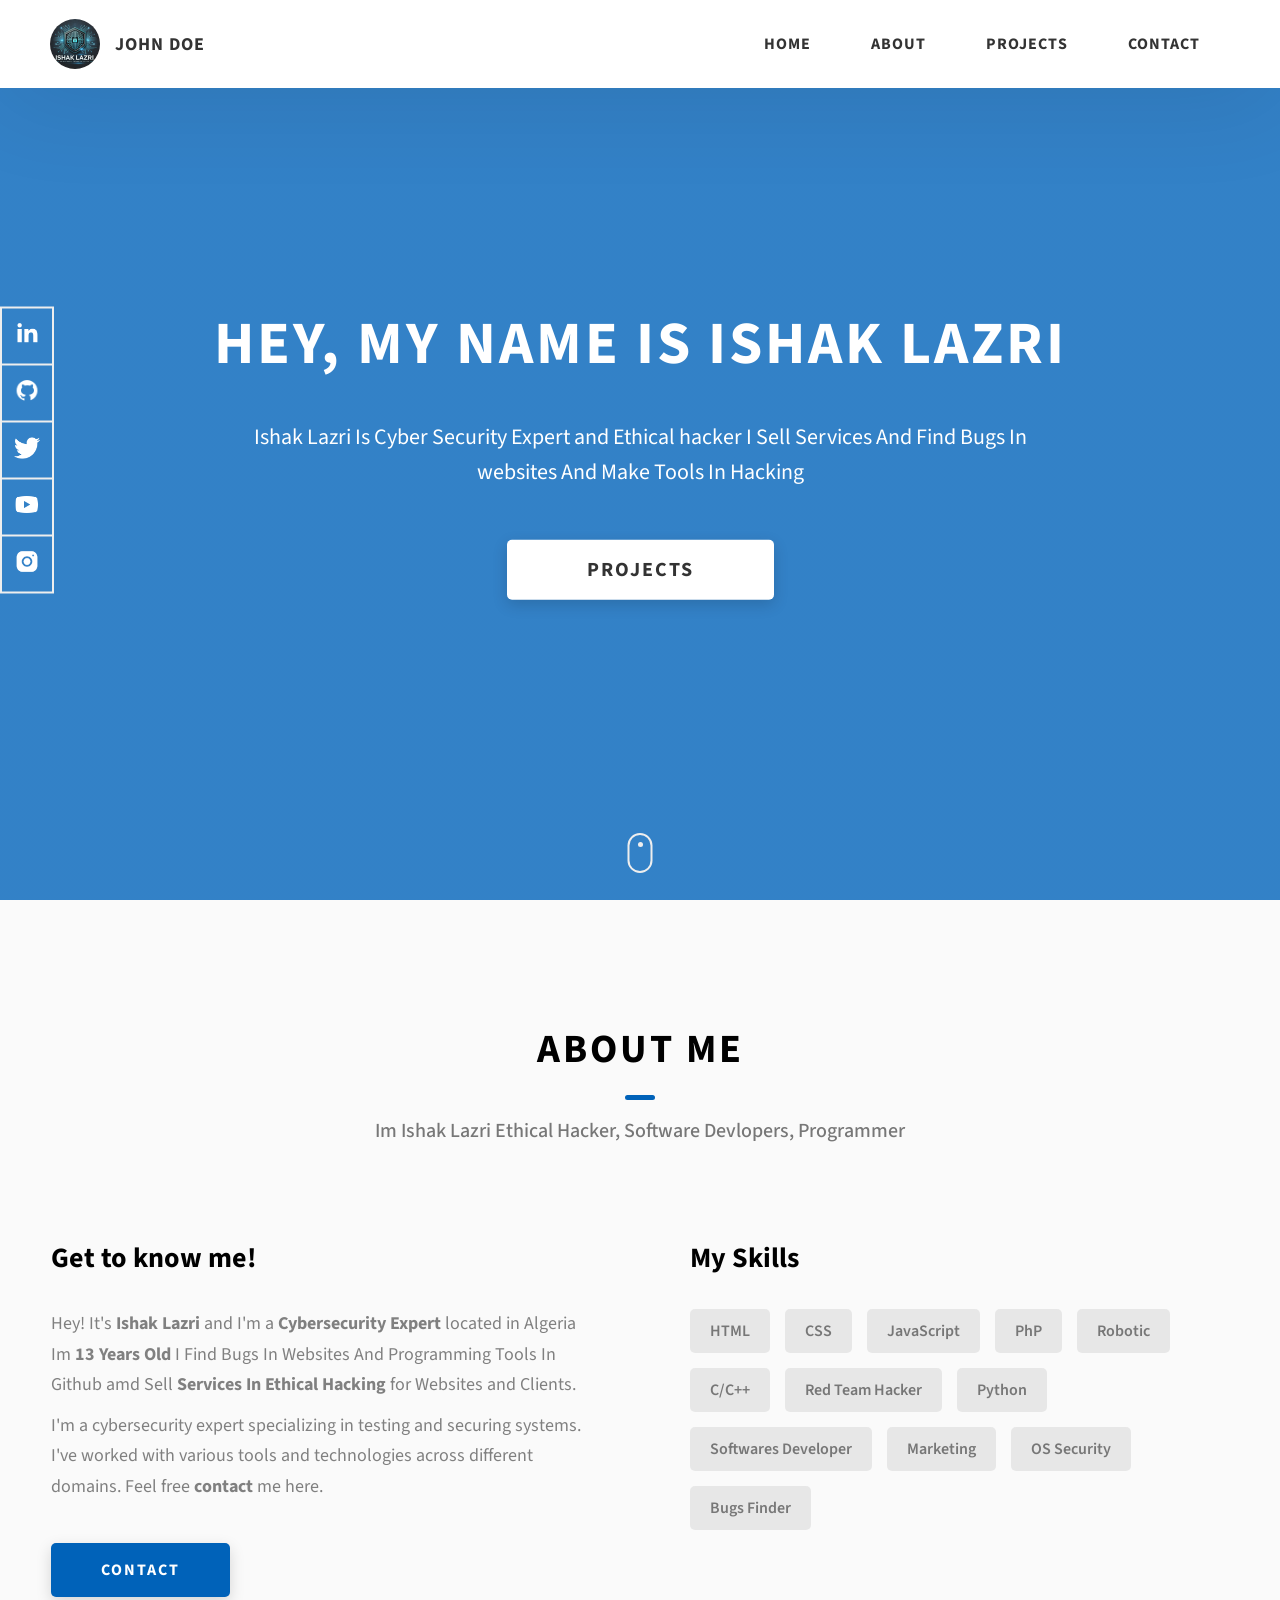
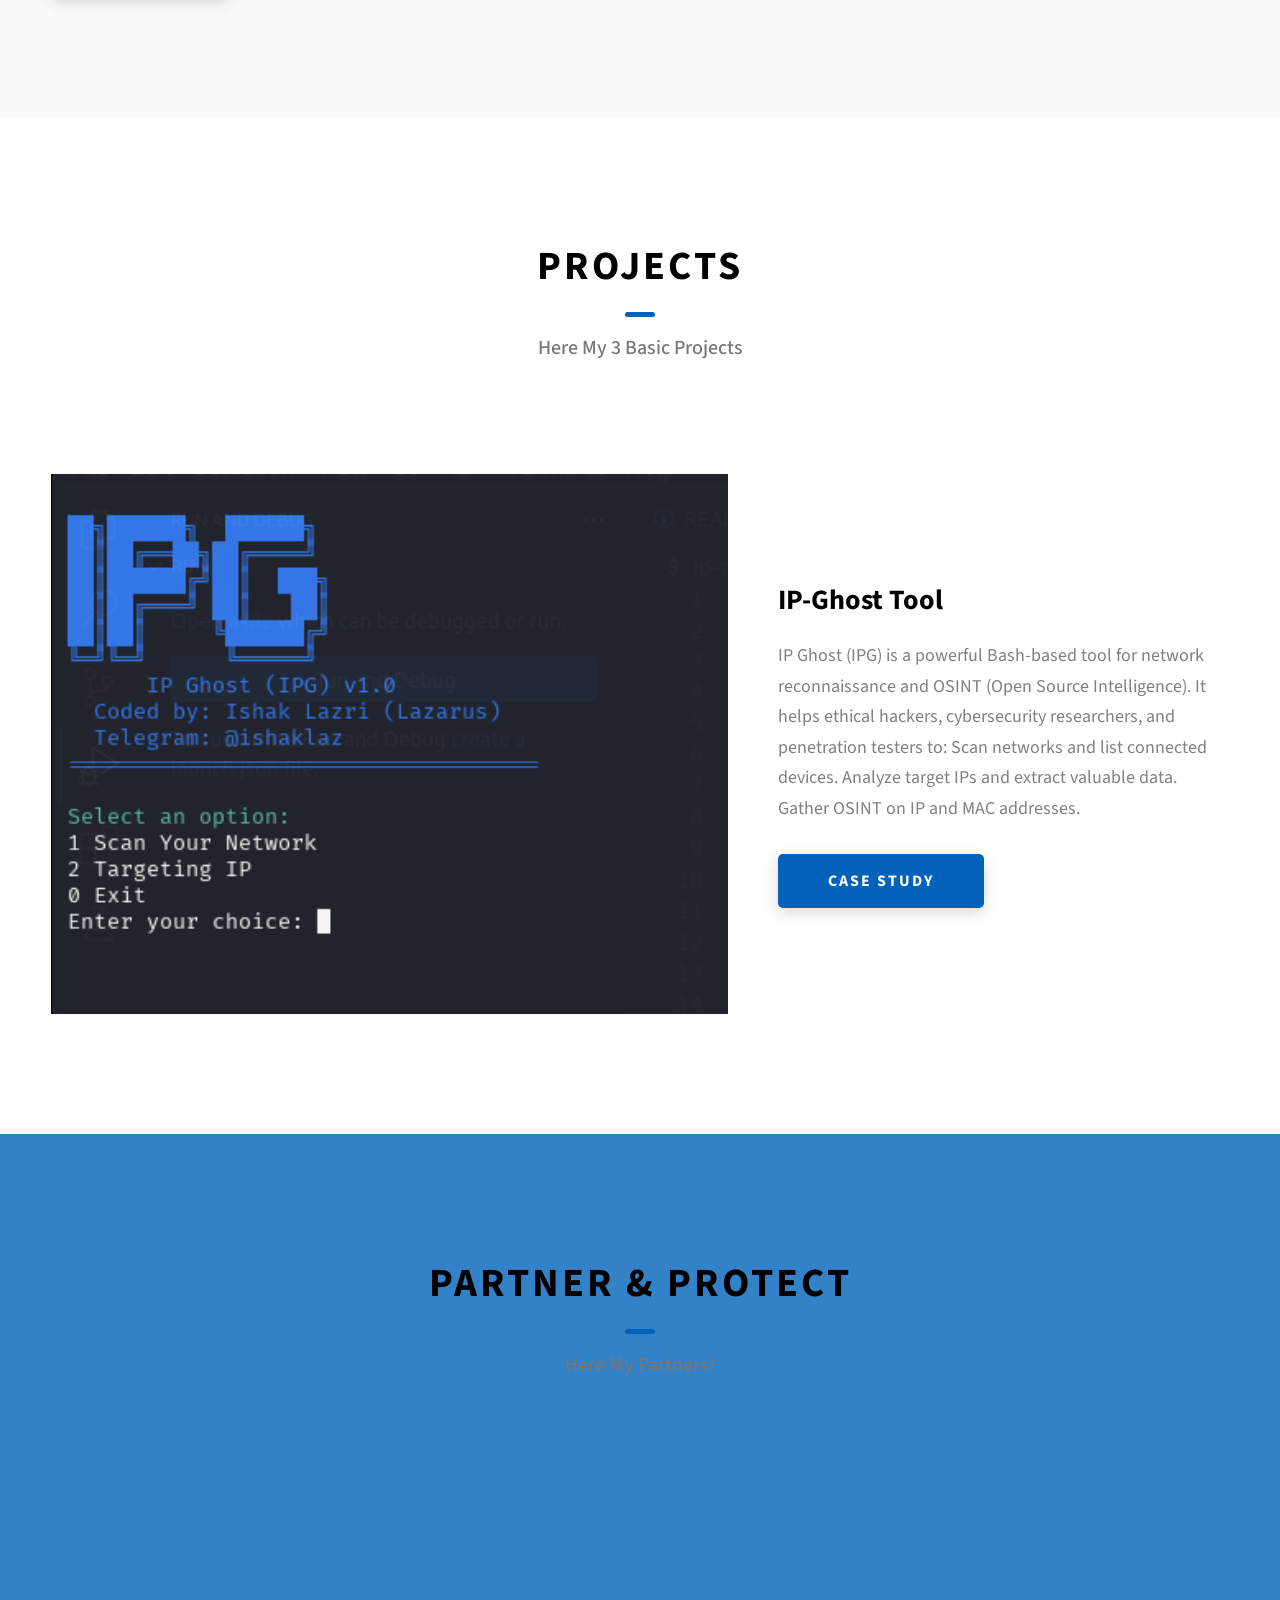
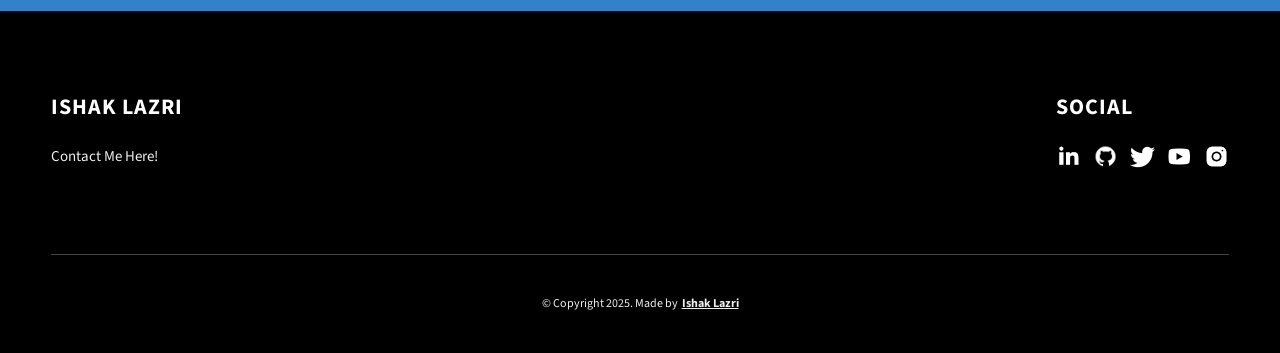
==== index.html @ a2c1c87a "Add files via upload" ====
<!DOCTYPE html>
<html lang="en">
  <head>
    <meta charset="UTF-8" />
    <meta name="viewport" content="width=device-width, initial-scale=1.0" />
    <meta http-equiv="X-UA-Compatible" content="ie=edge" />
    <title>Dopefolio</title>
    <meta name="description" content="Portfolio Template for Developer" />

    <link rel="stylesheet" href="style.css" />

    <link rel="preconnect" href="https://fonts.googleapis.com" />
    <link rel="preconnect" href="https://fonts.gstatic.com" crossorigin />
    <link
      href="https://fonts.googleapis.com/css2?family=Source+Sans+Pro:wght@400;600;700;900&display=swap"
      rel="stylesheet"
    />
  </head>
  <body>
    <header class="header">
      <div class="header__content">
        <div class="header__logo-container">
          <div class="header__logo-img-cont">
            <img
              src="ishaklazri.jpg"
              alt="logo"
              class="header__logo-img"
            />
          </div>
          <span class="header__logo-sub">John Doe</span>
        </div>
        <div class="header__main">
          <ul class="header__links">
            <li class="header__link-wrapper">
              <a href="./index.html" class="header__link"> Home </a>
            </li>
            <li class="header__link-wrapper">
              <a href="./index.html#about" class="header__link">About </a>
            </li>
            <li class="header__link-wrapper">
              <a href="./index.html#projects" class="header__link">
                Projects
              </a>
            </li>
            <li class="header__link-wrapper">
              <a href="./index.html#contact" class="header__link"> Contact </a>
            </li>
          </ul>
          <div class="header__main-ham-menu-cont">
            <img
              src="ham-menu.svg"
              alt="hamburger menu"
              class="header__main-ham-menu"
            />
            <img
              src="ham-menu-close.svg"
              alt="hamburger menu close"
              class="header__main-ham-menu-close d-none"
            />
          </div>
        </div>
      </div>
      <div class="header__sm-menu">
        <div class="header__sm-menu-content">
          <ul class="header__sm-menu-links">
            <li class="header__sm-menu-link">
              <a href="./index.html"> Home </a>
            </li>

            <li class="header__sm-menu-link">
              <a href="./index.html#about"> About </a>
            </li>

            <li class="header__sm-menu-link">
              <a href="./index.html#projects"> Projects </a>
            </li>

            <li class="header__sm-menu-link">
              <a href="./index.html#contact"> Contact </a>
            </li>
          </ul>
        </div>
      </div>
    </header>
    <section class="home-hero">
      <div class="home-hero__content">
        <h1 class="heading-primary">Hey, My name is Ishak Lazri</h1>
        <div class="home-hero__info">
          <p class="text-primary">
        Ishak Lazri Is Cyber Security Expert and Ethical hacker I Sell Services And Find Bugs In websites And Make Tools In Hacking
          </p>
        </div>
        <div class="home-hero__cta">
          <a href="#projects" class="btn btn--bg">Projects</a>
        </div>
      </div>
      <div class="home-hero__socials">
        <div class="home-hero__social">
          <a href="#" class="home-hero__social-icon-link">
            <img
              src="linkedin-ico.png"
              alt="icon"
              class="home-hero__social-icon"
            />
          </a>
        </div>
        <div class="home-hero__social">
          <a href="#" class="home-hero__social-icon-link">
            <img
              src="github-ico.png"
              alt="icon"
              class="home-hero__social-icon"
            />
          </a>
        </div>
        <div class="home-hero__social">
          <a href="#" class="home-hero__social-icon-link">
            <img
              src="twitter-ico.png"
              alt="icon"
              class="home-hero__social-icon"
            />
          </a>
        </div>
        <div class="home-hero__social">
          <a href="#" class="home-hero__social-icon-link">
            <img
              src="yt-ico.png"
              alt="icon"
              class="home-hero__social-icon"
            />
          </a>
        </div>
        <div class="home-hero__social">
          <a
            href="#"
            class="home-hero__social-icon-link home-hero__social-icon-link--bd-none"
          >
            <img
              src="insta-ico.png"
              alt="icon"
              class="home-hero__social-icon"
            />
          </a>
        </div>
      </div>
      <div class="home-hero__mouse-scroll-cont">
        <div class="mouse"></div>
      </div>
    </section>
    <section id="about" class="about sec-pad">
      <div class="main-container">
        <h2 class="heading heading-sec heading-sec__mb-med">
          <span class="heading-sec__main">About Me</span>
          <span class="heading-sec__sub">
            Im Ishak Lazri Ethical Hacker, Software Devlopers, Programmer
          </span>
        </h2>
        <div class="about__content">
          <div class="about__content-main">
            <h3 class="about__content-title">Get to know me!</h3>
            <div class="about__content-details">
              <p class="about__content-details-para">
                Hey! It's
                <strong>Ishak Lazri</strong>
                and I'm a <strong>  Cybersecurity Expert </strong> located in
                Algeria Im <strong>13 Years Old</strong>
                I Find Bugs In Websites And Programming Tools In Github amd Sell 
                <strong>Services In Ethical Hacking</strong>
                for Websites and Clients.
              </p>
              <p class="about__content-details-para">
                I'm a cybersecurity expert specializing in testing and securing systems. 
                I've worked with various tools and technologies across different domains.
                 Feel free
                <strong>contact</strong> me here.
              </p>
            </div>
            <a href="#contact" class="btn btn--med btn--theme dynamicBgClr"
              >Contact</a
            >
          </div>
          <div class="about__content-skills">
            <h3 class="about__content-title">My Skills</h3>
            <div class="skills">
              <div class="skills__skill">HTML</div>
              <div class="skills__skill">CSS</div>
              <div class="skills__skill">JavaScript</div>
              <div class="skills__skill">PhP</div>
              <div class="skills__skill">Robotic</div>
              <div class="skills__skill">C/C++</div>
              <div class="skills__skill">Red Team Hacker</div>
              <div class="skills__skill">Python</div>
              <div class="skills__skill">Softwares Developer</div>
              <div class="skills__skill">Marketing</div>
              <div class="skills__skill">OS Security</div>
              <div class="skills__skill">Bugs Finder</div>
            </div>
          </div>
        </div>
      </div>
    </section>
    <section id="projects" class="projects sec-pad">
      <div class="main-container">
        <h2 class="heading heading-sec heading-sec__mb-bg">
          <span class="heading-sec__main">Projects</span>
          <span class="heading-sec__sub">
           Here My 3 Basic Projects
          </span>
        </h2>

        <div class="projects__content">
          <div class="projects__row">
            <div class="projects__row-img-cont">
              <img
                src="ipgproject.png"
                alt="Software Screenshot"
                class="projects__row-img"
                loading="lazy"
              />
            </div>
            <div class="projects__row-content">
              <h3 class="projects__row-content-title">IP-Ghost Tool</h3>
              <p class="projects__row-content-desc">
                IP Ghost (IPG) is a powerful Bash-based tool for network reconnaissance and OSINT (Open Source Intelligence). It helps ethical hackers, cybersecurity researchers, and penetration testers to:
                Scan networks and list connected devices.
                Analyze target IPs and extract valuable data.           
                Gather OSINT on IP and MAC addresses.
              </p>
              <a
                href="./project-1.html"
                class="btn btn--med btn--theme dynamicBgClr"
                target="_blank"
                >Case Study</a>
            </div>
          </div>
        </div>
      </div>
    </section>
    <section id="contact" class="contact sec-pad dynamicBg">
      <div class="main-container">
        <h2 class="heading heading-sec heading-sec__mb-bg">
          <span class="heading-sec__main">Partner & Protect</span>
          <span class="heading-sec__sub">
           Here My Partners! 
          </span>
        </h2>
    </section>
    <footer class="main-footer">
      <div class="main-container">
        <div class="main-footer__upper">
          <div class="main-footer__row main-footer__row-1">
            <h2 class="heading heading-sm main-footer__heading-sm">
              <span>Social</span>
            </h2>
            <div class="main-footer__social-cont">
              <a target="_blank" rel="noreferrer" href="#">
                <img
                  class="main-footer__icon"
                  src="linkedin-ico.png"
                  alt="icon"
                />
              </a>
              <a target="_blank" rel="noreferrer" href="https://github.com/ishaklaz">
                <img
                  class="main-footer__icon"
                  src="github-ico.png"
                  alt="icon"
                />
              </a>
              <a target="_blank" rel="noreferrer" href="#">
                <img
                  class="main-footer__icon"
                  src="twitter-ico.png"
                  alt="icon"
                />
              </a>
              <a target="_blank" rel="noreferrer" href="#">
                <img
                  class="main-footer__icon"
                  src="yt-ico.png"
                  alt="icon"
                />
              </a>
              <a target="_blank" rel="noreferrer" href="#">
                <img
                  class="main-footer__icon main-footer__icon--mr-none"
                  src="insta-ico.png"
                  alt="icon"/>
              </a>
            </div>
          </div>
          <div class="main-footer__row main-footer__row-2">
            <h4 class="heading heading-sm text-lt">Ishak Lazri</h4>
            <p class="main-footer__short-desc">
              Contact Me Here!
            </p>
          </div>
        </div>

        <!-- If you give me some credit or shoutout here by linking to my website, then it will be a big thing for me and will help me a lot :) -->
        <div class="main-footer__lower">
          &copy; Copyright 2025. Made by
          <a rel="noreferrer" target="_blank" href="@ishaklazri"
            >Ishak Lazri</a
          >
        </div>
      </div>
    </footer>

    <script src="./index.js"></script>
  </body>
</html>
---- style.css ----
/*
0 - 600px:      Phone
600 - 900px:    Tablet portrait
900 - 1200px:   Tablet landscape
[1200 - 1800] is where our normal styles apply
1800px + :      Big desktop
$breakpoint arguement choices:
- phone
- tab-port
- tab-land
- big-desktop

Inside media queries 1em is always 16px i.e 1em = 16px at every screen size only inside media queries
*/
*,
*::after,
*::before {
  margin: 0;
  padding: 0;
  box-sizing: inherit;
  font-family: inherit; }

html {
  font-size: 62.5%;
  scroll-behavior: smooth; }
  @media only screen and (max-width: 75em) {
    html {
      font-size: 59%; } }
  @media only screen and (max-width: 56.25em) {
    html {
      font-size: 56%; } }
  @media only screen and (min-width: 112.5em) {
    html {
      font-size: 65%; } }

body {
  box-sizing: border-box;
  position: relative;
  line-height: 1.5;
  font-family: sans-serif;
  overflow-x: hidden;
  overflow-y: scroll;
  font-family: 'Source Sans Pro', sans-serif; }

a {
  text-decoration: none;
  color: inherit; }

li {
  list-style: none; }

input:focus,
button:focus,
a:focus,
textarea:focus {
  outline: none; }

button {
  border: none;
  cursor: pointer; }

textarea {
  resize: none; }

.heading-primary {
  font-size: 6rem;
  text-transform: uppercase;
  letter-spacing: 3px;
  text-align: center; }
  @media only screen and (max-width: 37.5em) {
    .heading-primary {
      font-size: 4.5rem; } }

.heading-sec__mb-bg {
  margin-bottom: 11rem; }
  @media only screen and (max-width: 56.25em) {
    .heading-sec__mb-bg {
      margin-bottom: 8rem; } }

.heading-sec__mb-med {
  margin-bottom: 9rem; }
  @media only screen and (max-width: 56.25em) {
    .heading-sec__mb-med {
      margin-bottom: 8rem; } }

.heading-sec__main {
  display: block;
  font-size: 4rem;
  text-transform: uppercase;
  letter-spacing: 1px;
  letter-spacing: 3px;
  text-align: center;
  margin-bottom: 3.5rem;
  position: relative; }
  .heading-sec__main--lt {
    color: green; }
    .heading-sec__main--lt::after {
      content: '';
      background: green !important; }
  .heading-sec__main::after {
    content: '';
    position: absolute;
    top: calc(100% + 1.5rem);
    height: 5px;
    width: 3rem;
    background: #0062b9;
    left: 50%;
    transform: translateX(-50%);
    border-radius: 5px; }
    @media only screen and (max-width: 37.5em) {
      .heading-sec__main::after {
        top: calc(100% + 1.2rem); } }

.heading-sec__sub {
  display: block;
  text-align: center;
  color: #777;
  font-size: 2rem;
  font-weight: 500;
  max-width: 80rem;
  margin: auto;
  line-height: 1.6; }
  @media only screen and (max-width: 37.5em) {
    .heading-sec__sub {
      font-size: 1.8rem; } }
  .heading-sec__sub--lt {
    color: #eee; }

.heading-sm {
  font-size: 2.2rem;
  text-transform: uppercase;
  letter-spacing: 1px; }

.main-container {
  max-width: 120rem;
  margin: auto;
  width: 92%; }

.btn {
  background: #fff;
  color: #333;
  text-transform: uppercase;
  letter-spacing: 2px;
  display: inline-block;
  font-weight: 700;
  border-radius: 5px;
  box-shadow: 0 5px 15px 0 rgba(0, 0, 0, 0.15);
  transition: transform .3s; }
  .btn:hover {
    transform: translateY(-3px); }
  .btn--bg {
    padding: 1.5rem 8rem;
    font-size: 2rem; }
  .btn--med {
    padding: 1.5rem 5rem;
    font-size: 1.6rem; }
  .btn--theme {
    background: #0062b9;
    color: #fff; }
  .btn--theme-inv {
    color: #0062b9;
    background: #fff;
    border: 2px solid #0062b9;
    box-shadow: none;
    padding: calc(1.5rem - 2px) calc(5rem - 2px); }

.sec-pad {
  padding: 12rem 0; }
  @media only screen and (max-width: 56.25em) {
    .sec-pad {
      padding: 8rem 0; } }

.text-primary {
  color: #fff;
  font-size: 2.2rem;
  text-align: center;
  width: 100%;
  line-height: 1.6; }
  @media only screen and (max-width: 37.5em) {
    .text-primary {
      font-size: 2rem; } }

.d-none {
  display: none; }

.home-hero {
  color: #fff;
  background: linear-gradient(to right, rgba(0, 98, 185, 0.8), rgba(0, 98, 185, 0.8)), url(../../assets/svg/common-bg.svg);
  background-position: center;
  height: 100vh;
  min-height: 80rem;
  max-height: 120rem;
  position: relative; }
  @media only screen and (max-width: 37.5em) {
    .home-hero {
      height: unset;
      min-height: unset; } }
  .home-hero__socials {
    position: absolute;
    top: 50%;
    border: 2px solid #eee;
    border-left: 2px solid #eee;
    transform: translateY(-50%); }
    @media only screen and (max-width: 56.25em) {
      .home-hero__socials {
        display: none; } }
  .home-hero__mouse-scroll-cont {
    position: absolute;
    bottom: 3%;
    left: 50%;
    transform: translateX(-50%); }
    @media only screen and (max-width: 37.5em) {
      .home-hero__mouse-scroll-cont {
        display: none; } }
  .home-hero__social {
    width: 5rem; }
  .home-hero__social-icon-link {
    width: 100%;
    display: block;
    padding: 1.2rem;
    border-bottom: 2px solid #eee;
    transition: background .3s; }
    .home-hero__social-icon-link:hover {
      background: rgba(255, 255, 255, 0.1); }
    .home-hero__social-icon-link--bd-none {
      border-bottom: 0; }
  .home-hero__social-icon {
    width: 100%; }
  .home-hero__content {
    position: absolute;
    top: 50%;
    left: 50%;
    transform: translate(-50%, -50%);
    max-width: 90rem;
    width: 92%; }
    @media only screen and (max-width: 37.5em) {
      .home-hero__content {
        padding: 19rem 0 13rem 0;
        margin: auto;
        position: static;
        transform: translate(0, 0); } }
  .home-hero__info {
    margin: 3rem auto 0 auto;
    max-width: 80rem; }
  .home-hero__cta {
    margin-top: 5rem;
    text-align: center; }

.about {
  background: #fafafa; }
  .about__content {
    display: grid;
    grid-template-columns: 1fr 1fr;
    grid-gap: 10rem; }
    @media only screen and (max-width: 56.25em) {
      .about__content {
        grid-template-columns: 1fr;
        grid-gap: 8rem; } }
    .about__content-title {
      font-weight: 700;
      font-size: 2.8rem;
      margin-bottom: 3rem; }
      @media only screen and (max-width: 37.5em) {
        .about__content-title {
          font-size: 2.4rem; } }
    .about__content-details-para {
      font-size: 1.8rem;
      color: grey;
      max-width: 60rem;
      line-height: 1.7;
      margin-bottom: 1rem; }
      .about__content-details-para--hl {
        font-weight: 700;
        margin: 0 3px; }
      .about__content-details-para:last-child {
        margin-bottom: 4rem; }

.projects__row {
  display: grid;
  grid-template-columns: 1.5fr 1fr;
  grid-gap: 5rem;
  margin-bottom: 11rem; }
  @media only screen and (max-width: 56.25em) {
    .projects__row {
      grid-template-columns: 1fr;
      grid-gap: 2rem;
      margin-bottom: 8rem; } }
  @media only screen and (max-width: 56.25em) {
    .projects__row {
      text-align: center; } }
  .projects__row:last-child {
    margin-bottom: 0; }
  .projects__row-img-cont {
    overflow: hidden; }
  .projects__row-img {
    width: 100%;
    display: block;
    object-fit: cover; }
  .projects__row-content {
    padding: 2rem 0;
    display: flex;
    justify-content: center;
    flex-direction: column;
    align-items: flex-start; }
    @media only screen and (max-width: 56.25em) {
      .projects__row-content {
        align-items: center; } }
    .projects__row-content-title {
      font-weight: 700;
      font-size: 2.8rem;
      margin-bottom: 2rem; }
      @media only screen and (max-width: 37.5em) {
        .projects__row-content-title {
          font-size: 2.4rem; } }
    .projects__row-content-desc {
      font-size: 1.8rem;
      color: grey;
      max-width: 60rem;
      line-height: 1.7;
      margin-bottom: 3rem; }
      @media only screen and (max-width: 37.5em) {
        .projects__row-content-desc {
          font-size: 1.7rem; } }

.contact {
  background: linear-gradient(to right, rgba(0, 98, 185, 0.8), rgba(0, 98, 185, 0.8)), url(../../assets/svg/common-bg.svg);
  background-size: cover;
  background-position: center; }
  .contact__form-container {
    box-shadow: 0 0 10px rgba(0, 0, 0, 0.1);
    background: white;
    padding: 4rem;
    margin-top: 6rem;
    max-width: 80rem;
    text-align: right;
    width: 95%;
    border-radius: 5px;
    margin: 5rem auto 0 auto; }
    @media only screen and (max-width: 37.5em) {
      .contact__form-container {
        padding: 3rem; } }
  .contact__form-field {
    margin-bottom: 4rem; }
    @media only screen and (max-width: 37.5em) {
      .contact__form-field {
        margin-bottom: 3rem; } }
  .contact__form-label {
    color: #666;
    font-size: 1.4rem;
    letter-spacing: 1px;
    font-weight: 700;
    margin-bottom: 1rem;
    display: block;
    text-align: left; }
  .contact__form-input {
    color: #333;
    padding: 2rem;
    width: 100%;
    border: 1px solid #ebebeb;
    font-size: 1.6rem;
    letter-spacing: 0px;
    background: #f0f0f0;
    border-radius: 5px;
    font-weight: 600;
    /* Code for Modern Browsers */
    /* Code for WebKit, Blink, Edge */
    /* Code for Internet Explorer 10-11 */
    /* Code for Microsoft Edge */
    /* Code for Mozilla Firefox 4 to 18 */
    /* Code for Mozilla Firefox 19+ */ }
    .contact__form-input::placeholder {
      color: #999;
      font-weight: 600;
      font-size: 1.6rem; }
    .contact__form-input::-webkit-input-placeholder {
      color: #999;
      font-weight: 600;
      font-size: 1.6rem; }
    .contact__form-input:-ms-input-placeholder {
      color: #999;
      font-weight: 600;
      font-size: 1.6rem; }
    .contact__form-input::-ms-input-placeholder {
      color: #999;
      font-weight: 600;
      font-size: 1.6rem; }
    .contact__form-input:-moz-placeholder {
      opacity: 1;
      color: #999;
      font-weight: 600;
      font-size: 1.6rem; }
    .contact__form-input::-moz-placeholder {
      opacity: 1;
      color: #999;
      font-weight: 600;
      font-size: 1.6rem; }
  .contact__btn {
    width: 30%;
    padding: 2rem 4rem;
    font-size: 1.6rem; }
    @media only screen and (max-width: 37.5em) {
      .contact__btn {
        width: 100%; } }

.project-cs-hero {
  color: #fff;
  background: linear-gradient(to right, rgba(0, 98, 185, 0.8), rgba(0, 98, 185, 0.8)), url(../../assets/svg/common-bg.svg);
  background-size: cover;
  background-position: center;
  position: relative; }
  @media only screen and (max-width: 37.5em) {
    .project-cs-hero {
      height: unset;
      min-height: unset; } }
  .project-cs-hero__content {
    padding: 25rem 0 17rem 0;
    max-width: 90rem;
    width: 92%;
    margin: auto; }
    @media only screen and (max-width: 37.5em) {
      .project-cs-hero__content {
        padding: 19rem 0 13rem 0;
        margin: auto;
        position: static;
        transform: translate(0, 0); } }
  .project-cs-hero__info {
    margin: 3rem auto 0 auto;
    max-width: 80rem; }
  .project-cs-hero__cta {
    margin-top: 5rem;
    text-align: center; }

.project-details__content {
  padding: 8rem 0;
  max-width: 90rem;
  margin: auto; }
  .project-details__content-title {
    font-weight: 700;
    font-size: 2.8rem;
    margin-bottom: 3rem; }
    @media only screen and (max-width: 37.5em) {
      .project-details__content-title {
        font-size: 2.4rem; } }

.project-details__showcase-img-cont {
  width: 100%;
  margin-bottom: 6rem; }

.project-details__showcase-img {
  width: 100%; }

.project-details__content-main {
  width: 100%;
  max-width: 70rem;
  margin: auto; }

.project-details__desc {
  margin: 0 0 7rem 0; }
  .project-details__desc-para {
    font-size: 1.8rem;
    line-height: 1.7;
    color: grey;
    margin-bottom: 2rem; }

.project-details__tools-used {
  margin: 0 0 7rem 0; }
  .project-details__tools-used-list {
    display: flex;
    flex-wrap: wrap; }
  .project-details__tools-used-item {
    padding: 1rem 2rem;
    margin-bottom: 1.5rem;
    margin-right: 1.5rem;
    font-size: 1.6rem;
    background: rgba(153, 153, 153, 0.2);
    border-radius: 5px;
    font-weight: 600;
    color: #777; }

.project-details__links {
  margin: 0 0; }
  .project-details__links-btn {
    margin-right: 2rem; }
    @media only screen and (max-width: 37.5em) {
      .project-details__links-btn {
        margin-right: 0;
        width: 70%;
        margin-bottom: 2rem;
        text-align: center; } }
    .project-details__links-btn:last-child {
      margin: 0; }
      @media only screen and (max-width: 37.5em) {
        .project-details__links-btn:last-child {
          margin: 0; } }

.header {
  position: fixed;
  width: 100%;
  z-index: 1000;
  background: #000;
  background: #fff;
  box-shadow: 0 10px 100px rgba(0, 0, 0, 0.1); }
  .header__content {
    display: flex;
    align-items: center;
    justify-content: space-between;
    padding: 1rem 5rem; }
    @media only screen and (max-width: 56.25em) {
      .header__content {
        padding: 0 2rem; } }
  .header__logo-container {
    display: flex;
    align-items: center;
    cursor: pointer;
    color: #333;
    transition: color .3s; }
    .header__logo-container:hover {
      color: #0062b9; }
  .header__logo-img-cont {
    width: 5rem;
    height: 5rem;
    border-radius: 50px;
    overflow: hidden;
    margin-right: 1.5rem;
    background: #0062b9; }
    @media only screen and (max-width: 56.25em) {
      .header__logo-img-cont {
        width: 4.5rem;
        height: 4.5rem;
        margin-right: 1.2rem; } }
  .header__logo-img {
    width: 100%;
    height: 100%;
    object-fit: cover;
    object-position: center;
    display: block; }
  .header__logo-sub {
    font-size: 1.8rem;
    text-transform: uppercase;
    font-weight: 700;
    letter-spacing: 1px; }
  .header__links {
    display: flex; }
    @media only screen and (max-width: 37.5em) {
      .header__links {
        display: none; } }
  .header__link {
    padding: 2.2rem 3rem;
    display: inline-block;
    font-size: 1.6rem;
    color: #333;
    text-transform: uppercase;
    letter-spacing: 1px;
    font-weight: 700;
    transition: color .3s; }
    .header__link:hover {
      color: #0062b9; }
    @media only screen and (max-width: 56.25em) {
      .header__link {
        padding: 3rem 1.8rem;
        font-size: 1.5rem; } }
  .header__main-ham-menu-cont {
    display: none;
    width: 3rem;
    padding: 2.2rem 0; }
    @media only screen and (max-width: 37.5em) {
      .header__main-ham-menu-cont {
        display: block; } }
  .header__main-ham-menu {
    width: 100%; }
  .header__main-ham-menu-close {
    width: 100%; }
  .header__sm-menu {
    background: #fff;
    position: absolute;
    width: 100%;
    top: 100%;
    visibility: hidden;
    opacity: 0;
    transition: all .3s;
    box-shadow: 0px 5px 5px 0px rgba(0, 0, 0, 0.1);
    -webkit-box-shadow: 0px 5px 5px 0px rgba(0, 0, 0, 0.1);
    -moz-box-shadow: 0px 5px 5px 0px rgba(0, 0, 0, 0.1); }
    .header__sm-menu--active {
      visibility: hidden;
      opacity: 0; }
      @media only screen and (max-width: 37.5em) {
        .header__sm-menu--active {
          visibility: visible;
          opacity: 1; } }
  .header__sm-menu-link a {
    display: block;
    text-decoration: none;
    padding: 2.5rem 3rem;
    font-size: 1.6rem;
    color: #333;
    text-align: right;
    border-bottom: 1px solid #eee;
    font-weight: 700;
    text-transform: uppercase;
    letter-spacing: 2px;
    transition: color .3s; }
    .header__sm-menu-link a:hover {
      color: #0062b9; }
  .header__sm-menu-link:first-child a {
    border-top: 1px solid #eee; }
  .header__sm-menu-link-last {
    border-bottom: 0; }

.main-footer {
  background: #000;
  color: #fff; }
  .main-footer__upper {
    display: flex;
    justify-content: space-between;
    padding: 8rem 0; }
    @media only screen and (max-width: 56.25em) {
      .main-footer__upper {
        padding: 6rem 0; } }
    @media only screen and (max-width: 37.5em) {
      .main-footer__upper {
        display: block; } }
  .main-footer__row-1 {
    order: 2; }
    @media only screen and (max-width: 56.25em) {
      .main-footer__row-1 {
        margin-bottom: 5rem; } }
  .main-footer__row-2 {
    width: 40%;
    order: 1;
    max-width: 50rem; }
    @media only screen and (max-width: 56.25em) {
      .main-footer__row-2 {
        width: 100%; } }
  .main-footer__short-desc {
    margin-top: 2rem;
    color: #eee;
    font-size: 1.5rem;
    line-height: 1.7; }
  .main-footer__social-cont {
    margin-top: 2rem; }
  .main-footer__icon {
    margin-right: 1rem;
    width: 2.5rem; }
    .main-footer__icon--mr-none {
      margin-right: 0; }
  .main-footer__lower {
    padding: 4rem 0;
    border-top: 1px solid #444;
    color: #eee;
    font-size: 1.2rem;
    text-align: left;
    text-align: center; }
    .main-footer__lower a {
      text-decoration: underline;
      font-weight: bold;
      margin-left: 2px; }
    @media only screen and (max-width: 56.25em) {
      .main-footer__lower {
        padding: 3.5rem 0; } }

.skills {
  display: flex;
  flex-wrap: wrap; }
  .skills__skill {
    padding: 1rem 2rem;
    margin-bottom: 1.5rem;
    margin-right: 1.5rem;
    font-size: 1.6rem;
    background: rgba(153, 153, 153, 0.2);
    border-radius: 5px;
    font-weight: 600;
    color: #777; }

.mouse {
  width: 25px;
  height: 40px;
  border: 2px solid #eee;
  border-radius: 60px;
  position: relative;
  overflow: hidden; }
  .mouse::before {
    content: '';
    width: 5px;
    height: 5px;
    position: absolute;
    top: 7px;
    left: 50%;
    transform: translateX(-50%);
    background-color: #eee;
    border-radius: 50%;
    opacity: 1;
    animation: wheel 1.3s infinite;
    -webkit-animation: wheel 1.3s infinite; }

@keyframes wheel {
  to {
    opacity: 0;
    top: 27px; } }

@-webkit-keyframes wheel {
  to {
    opacity: 0;
    top: 27px; } }
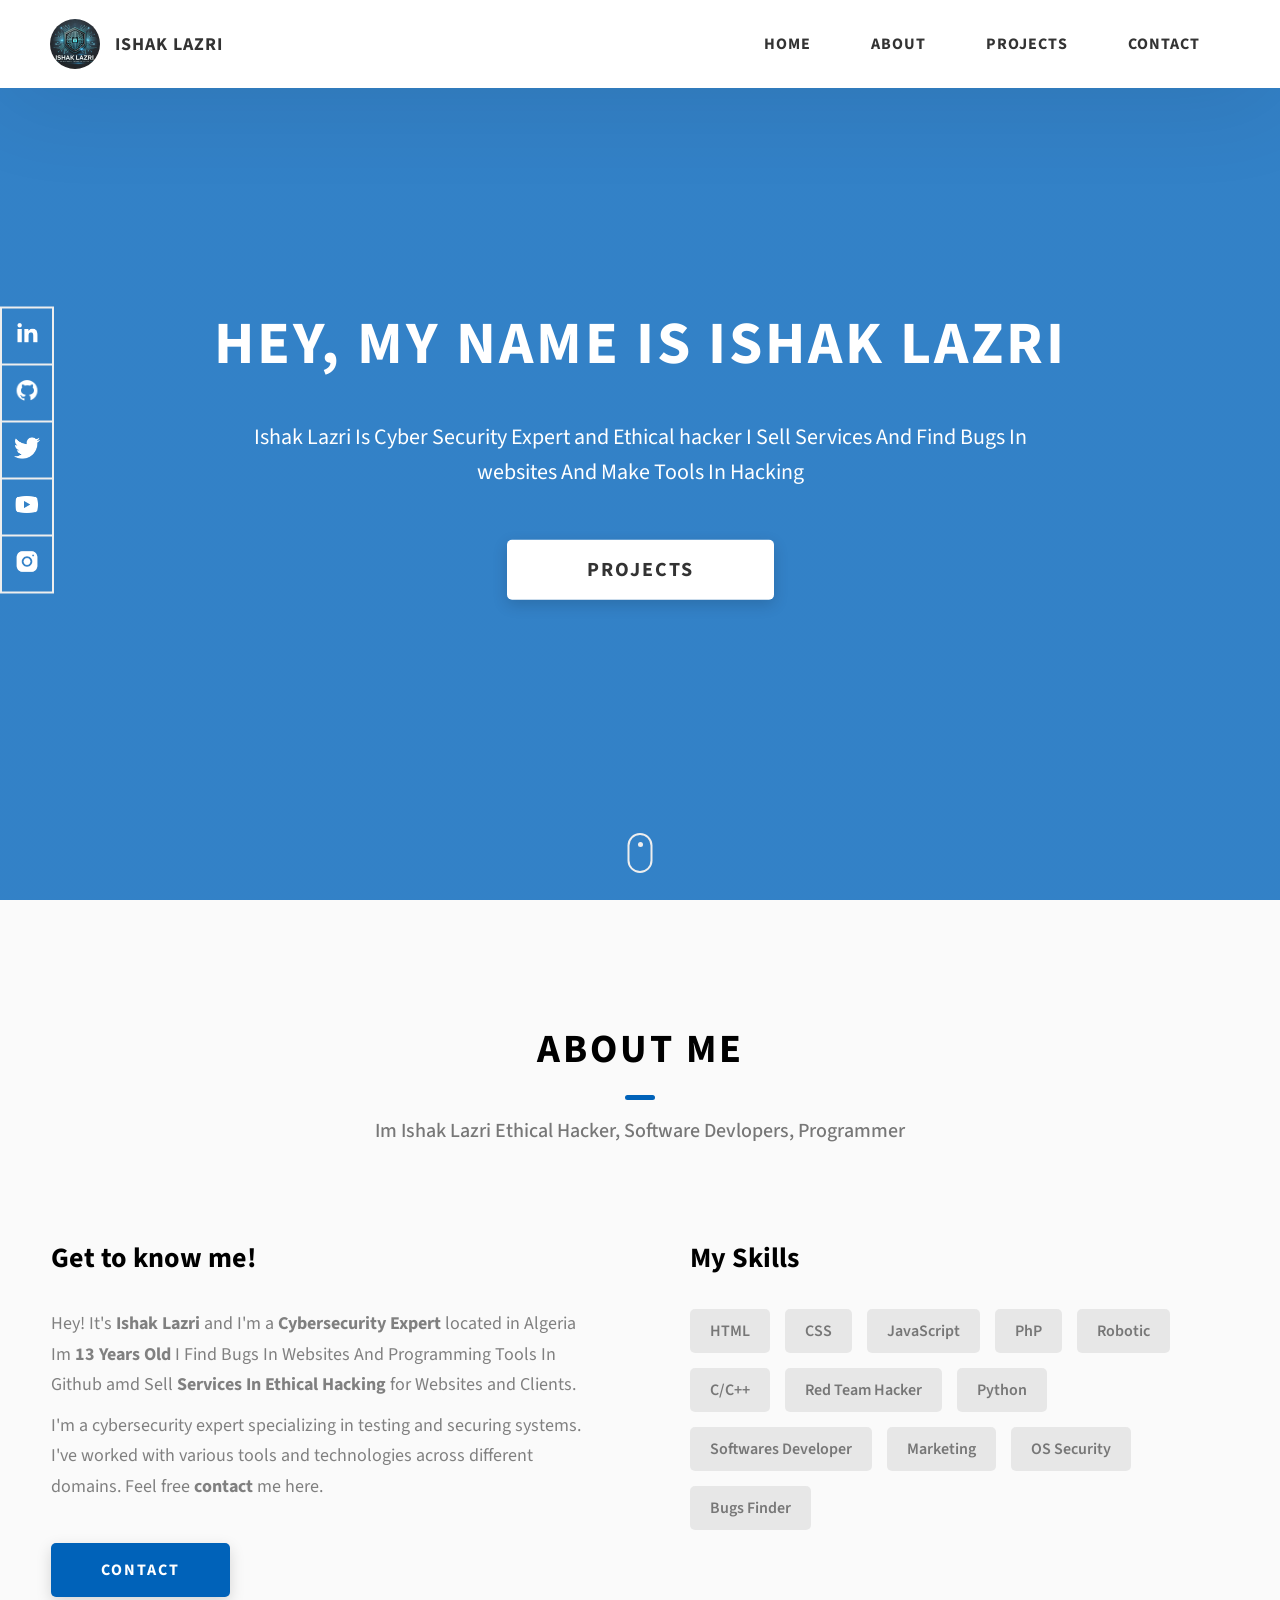
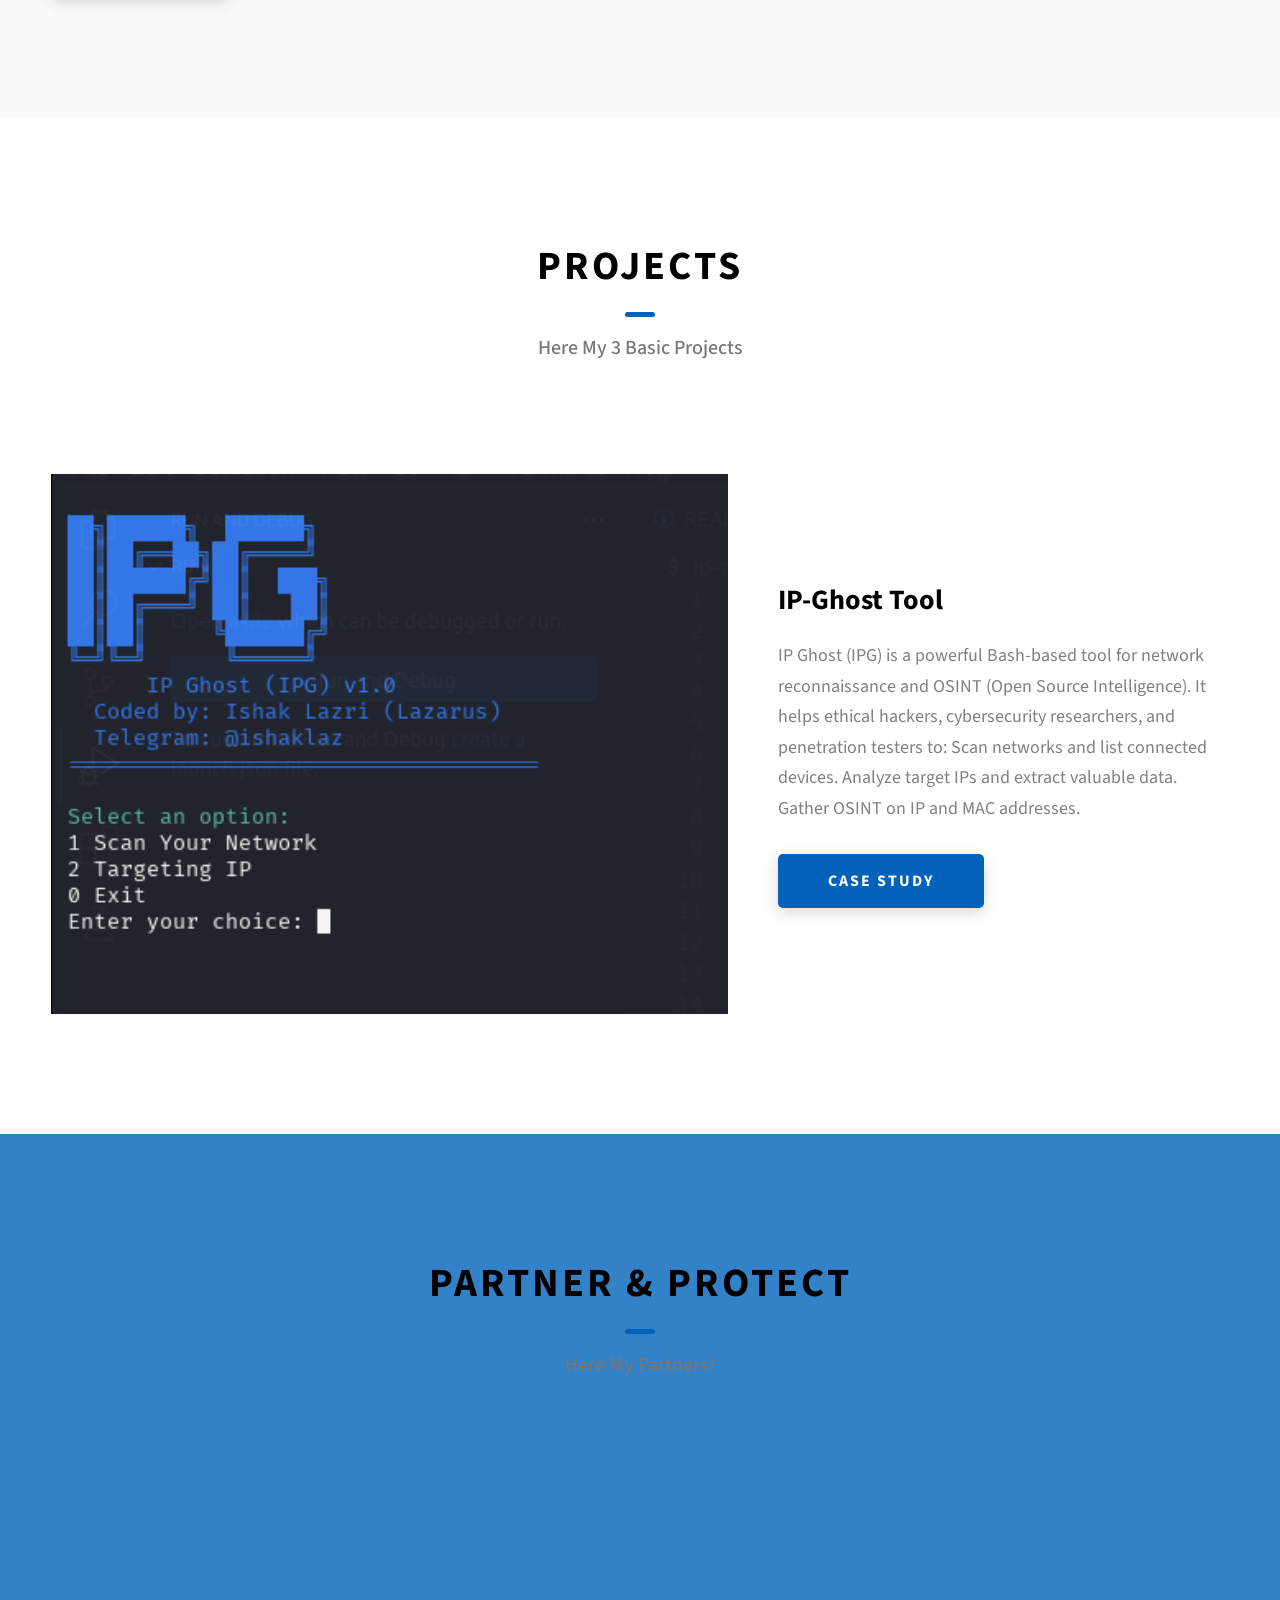
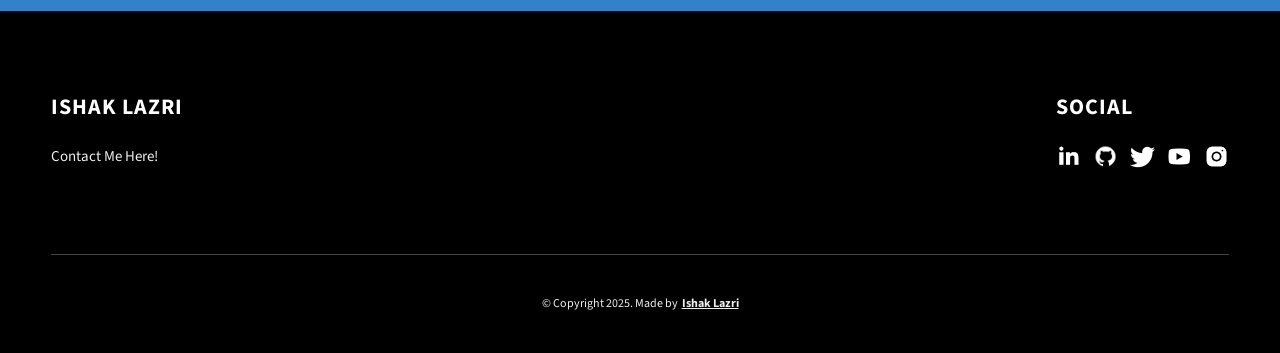
==== commit 01d4a56b: "Update index.html" ====
--- a/index.html
+++ b/index.html
@@ -4,7 +4,7 @@
     <meta charset="UTF-8" />
     <meta name="viewport" content="width=device-width, initial-scale=1.0" />
     <meta http-equiv="X-UA-Compatible" content="ie=edge" />
-    <title>Dopefolio</title>
+    <title>Ishak | Lazri</title>
     <meta name="description" content="Portfolio Template for Developer" />
 
     <link rel="stylesheet" href="style.css" />
@@ -27,7 +27,7 @@
               class="header__logo-img"
             />
           </div>
-          <span class="header__logo-sub">John Doe</span>
+          <span class="header__logo-sub">Ishak Lazri</span>
         </div>
         <div class="header__main">
           <ul class="header__links">
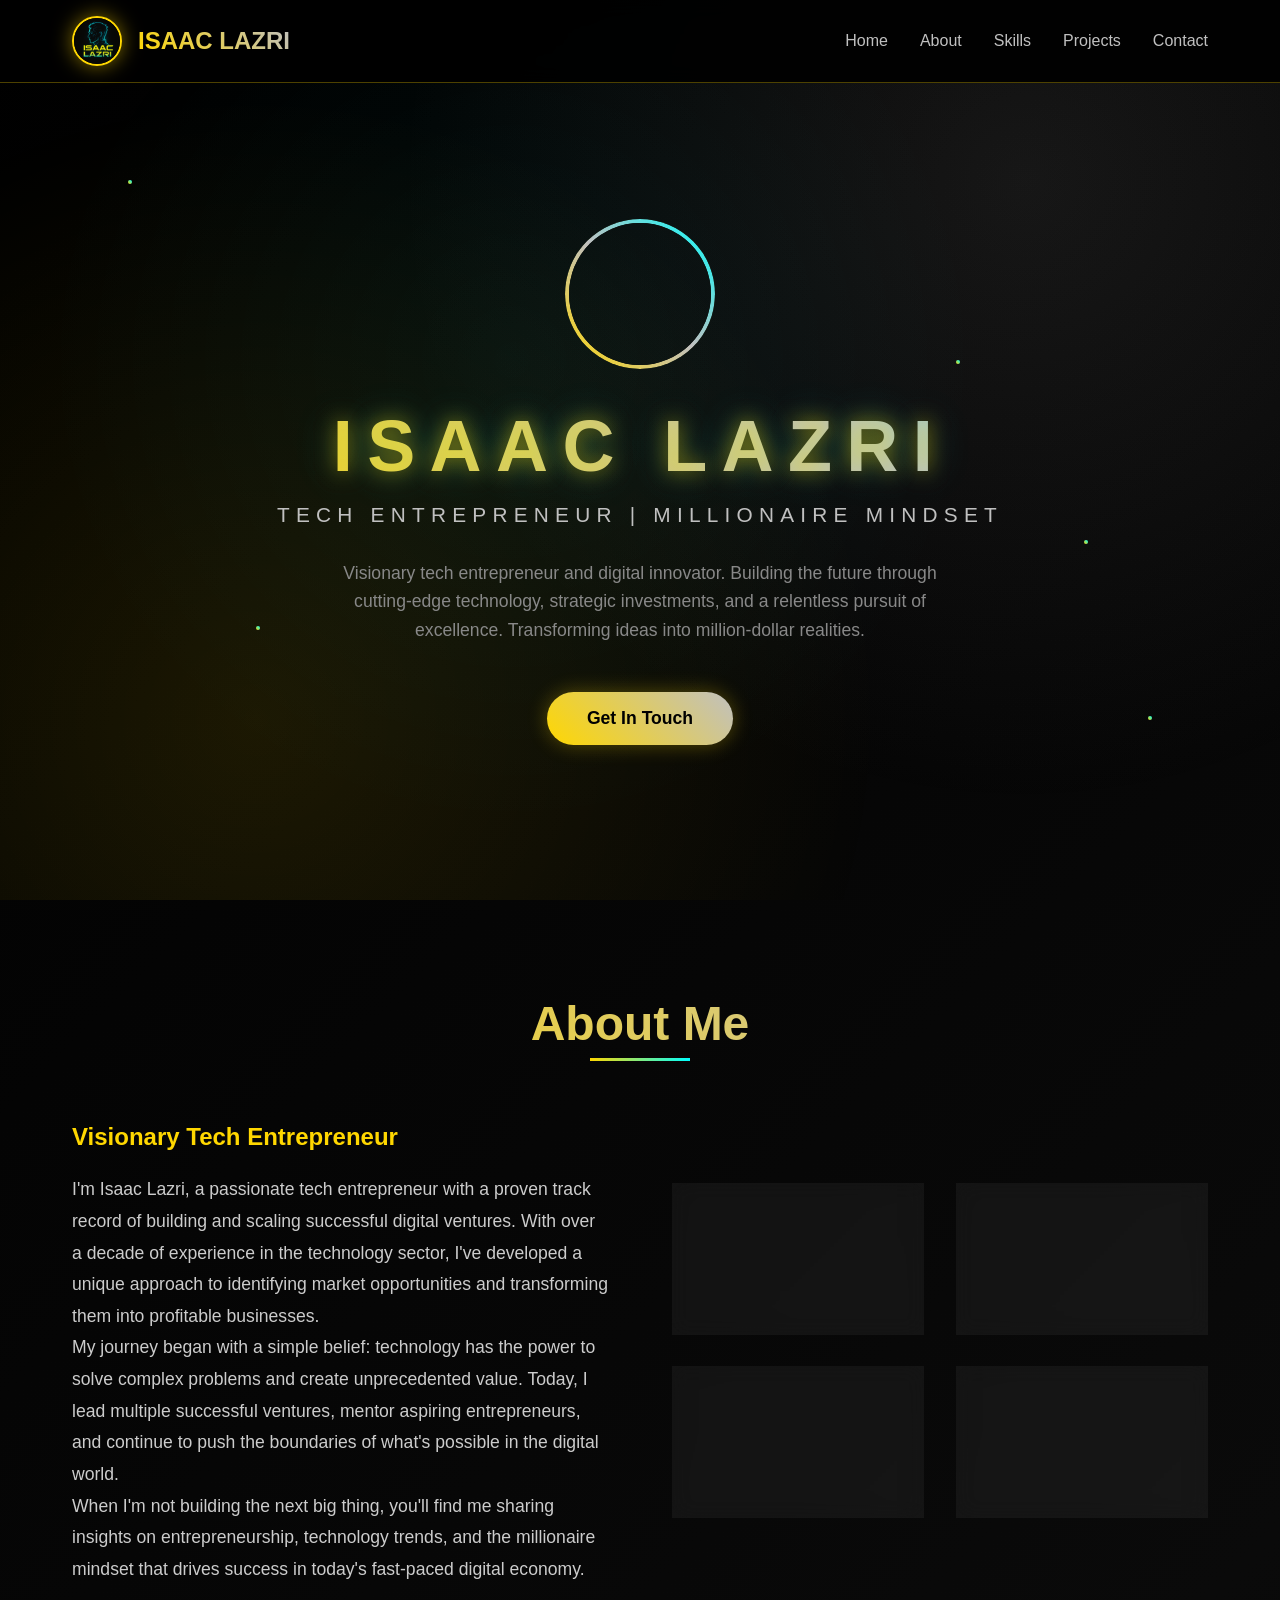
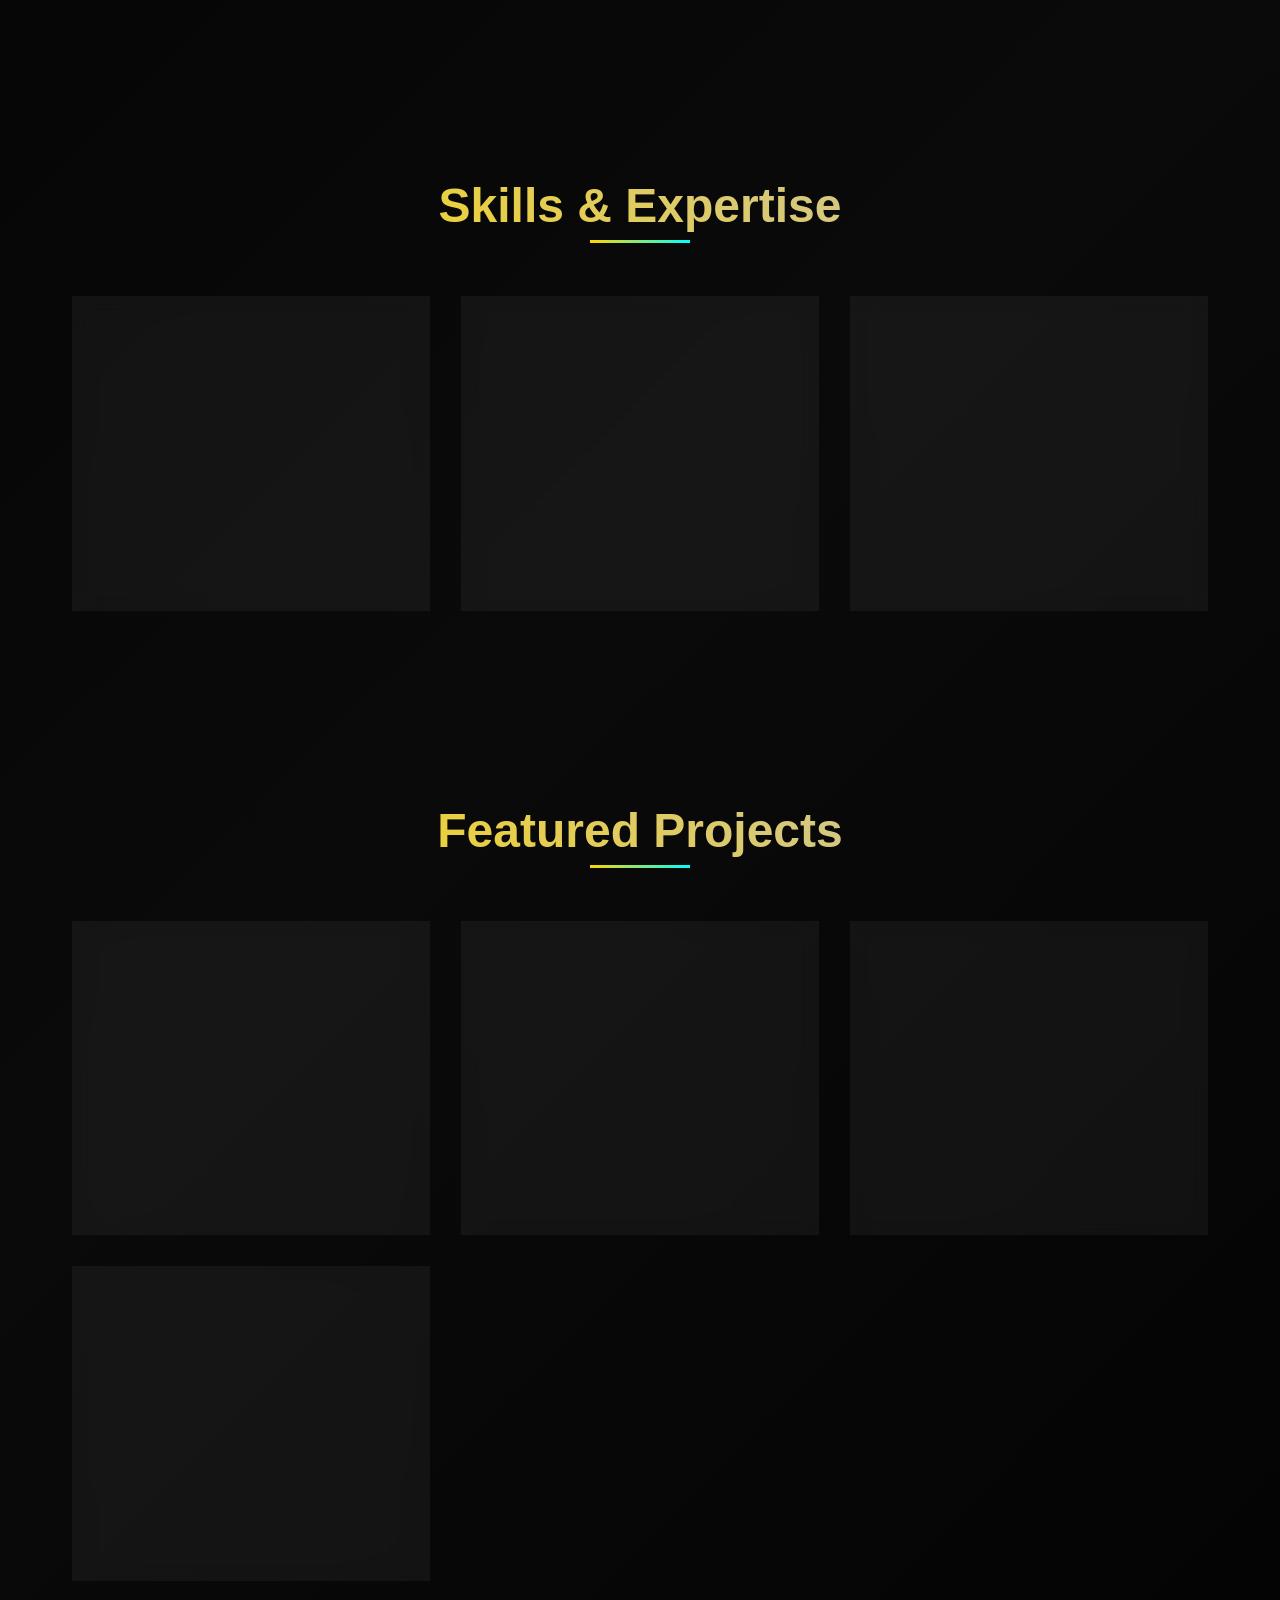
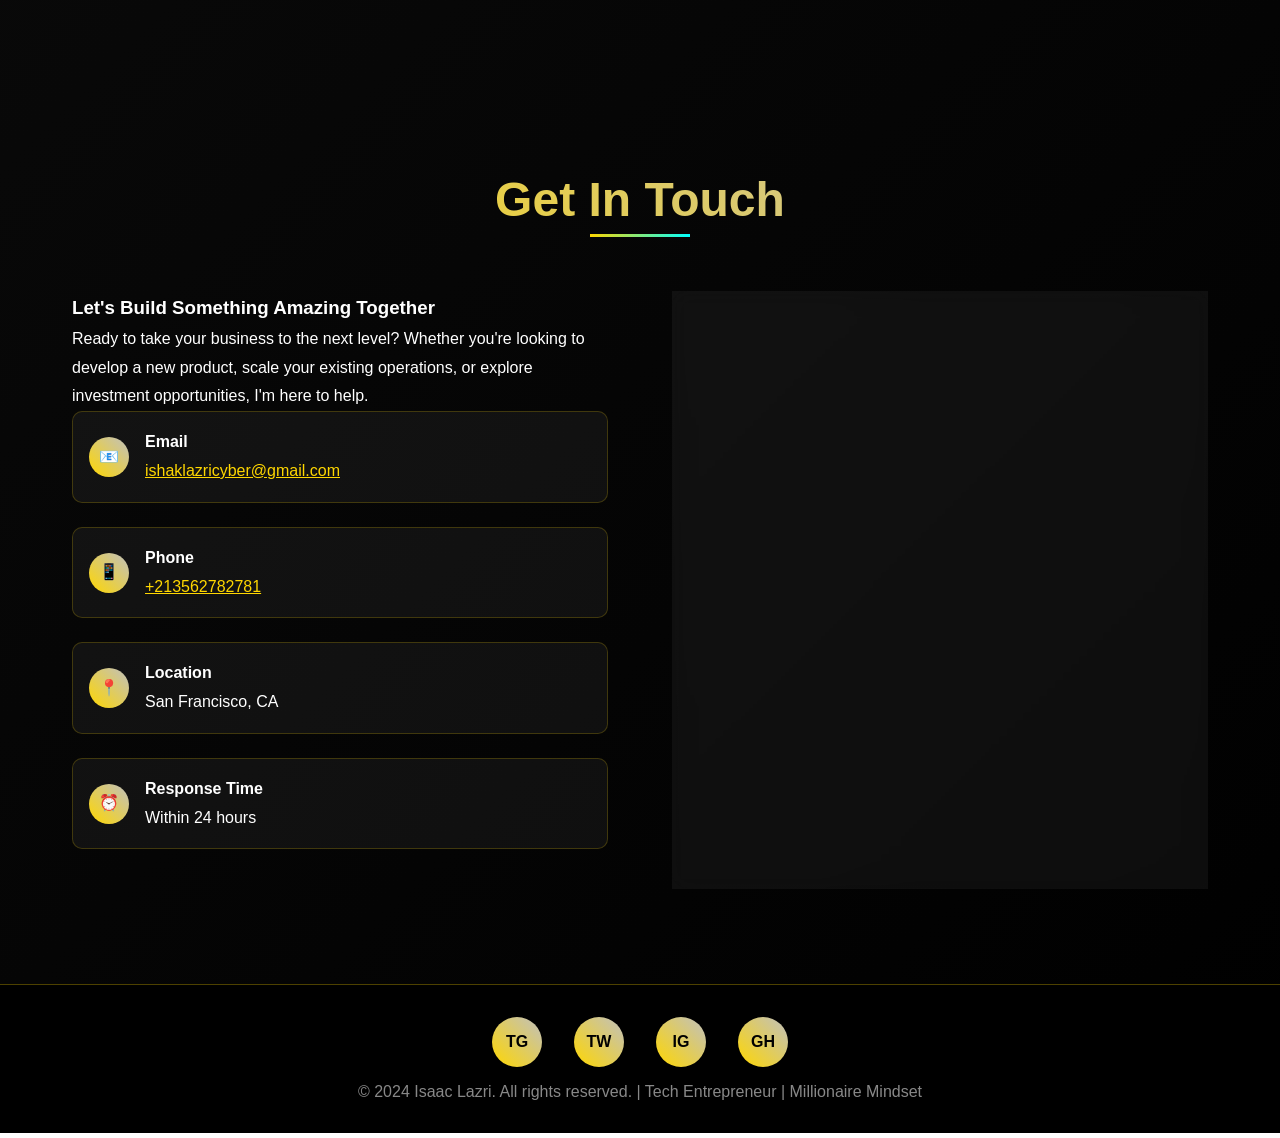
==== commit 9b954216: "Add files via upload" ====
--- a/index.html
+++ b/index.html
@@ -1,313 +1,1040 @@
-<!DOCTYPE html>
-<html lang="en">
-  <head>
-    <meta charset="UTF-8" />
-    <meta name="viewport" content="width=device-width, initial-scale=1.0" />
-    <meta http-equiv="X-UA-Compatible" content="ie=edge" />
-    <title>Ishak | Lazri</title>
-    <meta name="description" content="Portfolio Template for Developer" />
-
-    <link rel="stylesheet" href="style.css" />
-
-    <link rel="preconnect" href="https://fonts.googleapis.com" />
-    <link rel="preconnect" href="https://fonts.gstatic.com" crossorigin />
-    <link
-      href="https://fonts.googleapis.com/css2?family=Source+Sans+Pro:wght@400;600;700;900&display=swap"
-      rel="stylesheet"
-    />
-  </head>
-  <body>
-    <header class="header">
-      <div class="header__content">
-        <div class="header__logo-container">
-          <div class="header__logo-img-cont">
-            <img
-              src="ishaklazri.jpg"
-              alt="logo"
-              class="header__logo-img"
-            />
-          </div>
-          <span class="header__logo-sub">Ishak Lazri</span>
-        </div>
-        <div class="header__main">
-          <ul class="header__links">
-            <li class="header__link-wrapper">
-              <a href="./index.html" class="header__link"> Home </a>
-            </li>
-            <li class="header__link-wrapper">
-              <a href="./index.html#about" class="header__link">About </a>
-            </li>
-            <li class="header__link-wrapper">
-              <a href="./index.html#projects" class="header__link">
-                Projects
-              </a>
-            </li>
-            <li class="header__link-wrapper">
-              <a href="./index.html#contact" class="header__link"> Contact </a>
-            </li>
-          </ul>
-          <div class="header__main-ham-menu-cont">
-            <img
-              src="ham-menu.svg"
-              alt="hamburger menu"
-              class="header__main-ham-menu"
-            />
-            <img
-              src="ham-menu-close.svg"
-              alt="hamburger menu close"
-              class="header__main-ham-menu-close d-none"
-            />
-          </div>
-        </div>
-      </div>
-      <div class="header__sm-menu">
-        <div class="header__sm-menu-content">
-          <ul class="header__sm-menu-links">
-            <li class="header__sm-menu-link">
-              <a href="./index.html"> Home </a>
-            </li>
-
-            <li class="header__sm-menu-link">
-              <a href="./index.html#about"> About </a>
-            </li>
-
-            <li class="header__sm-menu-link">
-              <a href="./index.html#projects"> Projects </a>
-            </li>
-
-            <li class="header__sm-menu-link">
-              <a href="./index.html#contact"> Contact </a>
-            </li>
-          </ul>
-        </div>
-      </div>
-    </header>
-    <section class="home-hero">
-      <div class="home-hero__content">
-        <h1 class="heading-primary">Hey, My name is Ishak Lazri</h1>
-        <div class="home-hero__info">
-          <p class="text-primary">
-        Ishak Lazri Is Cyber Security Expert and Ethical hacker I Sell Services And Find Bugs In websites And Make Tools In Hacking
-          </p>
-        </div>
-        <div class="home-hero__cta">
-          <a href="#projects" class="btn btn--bg">Projects</a>
-        </div>
-      </div>
-      <div class="home-hero__socials">
-        <div class="home-hero__social">
-          <a href="#" class="home-hero__social-icon-link">
-            <img
-              src="linkedin-ico.png"
-              alt="icon"
-              class="home-hero__social-icon"
-            />
-          </a>
-        </div>
-        <div class="home-hero__social">
-          <a href="#" class="home-hero__social-icon-link">
-            <img
-              src="github-ico.png"
-              alt="icon"
-              class="home-hero__social-icon"
-            />
-          </a>
-        </div>
-        <div class="home-hero__social">
-          <a href="#" class="home-hero__social-icon-link">
-            <img
-              src="twitter-ico.png"
-              alt="icon"
-              class="home-hero__social-icon"
-            />
-          </a>
-        </div>
-        <div class="home-hero__social">
-          <a href="#" class="home-hero__social-icon-link">
-            <img
-              src="yt-ico.png"
-              alt="icon"
-              class="home-hero__social-icon"
-            />
-          </a>
-        </div>
-        <div class="home-hero__social">
-          <a
-            href="#"
-            class="home-hero__social-icon-link home-hero__social-icon-link--bd-none"
-          >
-            <img
-              src="insta-ico.png"
-              alt="icon"
-              class="home-hero__social-icon"
-            />
-          </a>
-        </div>
-      </div>
-      <div class="home-hero__mouse-scroll-cont">
-        <div class="mouse"></div>
-      </div>
-    </section>
-    <section id="about" class="about sec-pad">
-      <div class="main-container">
-        <h2 class="heading heading-sec heading-sec__mb-med">
-          <span class="heading-sec__main">About Me</span>
-          <span class="heading-sec__sub">
-            Im Ishak Lazri Ethical Hacker, Software Devlopers, Programmer
-          </span>
-        </h2>
-        <div class="about__content">
-          <div class="about__content-main">
-            <h3 class="about__content-title">Get to know me!</h3>
-            <div class="about__content-details">
-              <p class="about__content-details-para">
-                Hey! It's
-                <strong>Ishak Lazri</strong>
-                and I'm a <strong>  Cybersecurity Expert </strong> located in
-                Algeria Im <strong>13 Years Old</strong>
-                I Find Bugs In Websites And Programming Tools In Github amd Sell 
-                <strong>Services In Ethical Hacking</strong>
-                for Websites and Clients.
-              </p>
-              <p class="about__content-details-para">
-                I'm a cybersecurity expert specializing in testing and securing systems. 
-                I've worked with various tools and technologies across different domains.
-                 Feel free
-                <strong>contact</strong> me here.
-              </p>
-            </div>
-            <a href="#contact" class="btn btn--med btn--theme dynamicBgClr"
-              >Contact</a
-            >
-          </div>
-          <div class="about__content-skills">
-            <h3 class="about__content-title">My Skills</h3>
-            <div class="skills">
-              <div class="skills__skill">HTML</div>
-              <div class="skills__skill">CSS</div>
-              <div class="skills__skill">JavaScript</div>
-              <div class="skills__skill">PhP</div>
-              <div class="skills__skill">Robotic</div>
-              <div class="skills__skill">C/C++</div>
-              <div class="skills__skill">Red Team Hacker</div>
-              <div class="skills__skill">Python</div>
-              <div class="skills__skill">Softwares Developer</div>
-              <div class="skills__skill">Marketing</div>
-              <div class="skills__skill">OS Security</div>
-              <div class="skills__skill">Bugs Finder</div>
-            </div>
-          </div>
-        </div>
-      </div>
-    </section>
-    <section id="projects" class="projects sec-pad">
-      <div class="main-container">
-        <h2 class="heading heading-sec heading-sec__mb-bg">
-          <span class="heading-sec__main">Projects</span>
-          <span class="heading-sec__sub">
-           Here My 3 Basic Projects
-          </span>
-        </h2>
-
-        <div class="projects__content">
-          <div class="projects__row">
-            <div class="projects__row-img-cont">
-              <img
-                src="ipgproject.png"
-                alt="Software Screenshot"
-                class="projects__row-img"
-                loading="lazy"
-              />
-            </div>
-            <div class="projects__row-content">
-              <h3 class="projects__row-content-title">IP-Ghost Tool</h3>
-              <p class="projects__row-content-desc">
-                IP Ghost (IPG) is a powerful Bash-based tool for network reconnaissance and OSINT (Open Source Intelligence). It helps ethical hackers, cybersecurity researchers, and penetration testers to:
-                Scan networks and list connected devices.
-                Analyze target IPs and extract valuable data.           
-                Gather OSINT on IP and MAC addresses.
-              </p>
-              <a
-                href="./project-1.html"
-                class="btn btn--med btn--theme dynamicBgClr"
-                target="_blank"
-                >Case Study</a>
-            </div>
-          </div>
-        </div>
-      </div>
-    </section>
-    <section id="contact" class="contact sec-pad dynamicBg">
-      <div class="main-container">
-        <h2 class="heading heading-sec heading-sec__mb-bg">
-          <span class="heading-sec__main">Partner & Protect</span>
-          <span class="heading-sec__sub">
-           Here My Partners! 
-          </span>
-        </h2>
-    </section>
-    <footer class="main-footer">
-      <div class="main-container">
-        <div class="main-footer__upper">
-          <div class="main-footer__row main-footer__row-1">
-            <h2 class="heading heading-sm main-footer__heading-sm">
-              <span>Social</span>
-            </h2>
-            <div class="main-footer__social-cont">
-              <a target="_blank" rel="noreferrer" href="#">
-                <img
-                  class="main-footer__icon"
-                  src="linkedin-ico.png"
-                  alt="icon"
-                />
-              </a>
-              <a target="_blank" rel="noreferrer" href="https://github.com/ishaklaz">
-                <img
-                  class="main-footer__icon"
-                  src="github-ico.png"
-                  alt="icon"
-                />
-              </a>
-              <a target="_blank" rel="noreferrer" href="#">
-                <img
-                  class="main-footer__icon"
-                  src="twitter-ico.png"
-                  alt="icon"
-                />
-              </a>
-              <a target="_blank" rel="noreferrer" href="#">
-                <img
-                  class="main-footer__icon"
-                  src="yt-ico.png"
-                  alt="icon"
-                />
-              </a>
-              <a target="_blank" rel="noreferrer" href="#">
-                <img
-                  class="main-footer__icon main-footer__icon--mr-none"
-                  src="insta-ico.png"
-                  alt="icon"/>
-              </a>
-            </div>
-          </div>
-          <div class="main-footer__row main-footer__row-2">
-            <h4 class="heading heading-sm text-lt">Ishak Lazri</h4>
-            <p class="main-footer__short-desc">
-              Contact Me Here!
-            </p>
-          </div>
-        </div>
-
-        <!-- If you give me some credit or shoutout here by linking to my website, then it will be a big thing for me and will help me a lot :) -->
-        <div class="main-footer__lower">
-          &copy; Copyright 2025. Made by
-          <a rel="noreferrer" target="_blank" href="@ishaklazri"
-            >Ishak Lazri</a
-          >
-        </div>
-      </div>
-    </footer>
-
-    <script src="./index.js"></script>
-  </body>
-</html>
+<!DOCTYPE html>
+<html lang="en">
+<head>
+    <meta charset="UTF-8">
+    <meta name="viewport" content="width=device-width, initial-scale=1.0">
+    <title>Isaac Lazri - Tech Entrepreneur | Millionaire Mindset</title>
+    <style>
+        * {
+            margin: 0;
+            padding: 0;
+            box-sizing: border-box;
+        }
+
+        body {
+            background: linear-gradient(135deg, #000000 0%, #0a0a0a 50%, #000000 100%);
+            font-family: 'Arial', sans-serif;
+            color: #ffffff;
+            overflow-x: hidden;
+            position: relative;
+        }
+
+        /* Animated background particles */
+        body::before {
+            content: '';
+            position: fixed;
+            top: 0;
+            left: 0;
+            width: 100%;
+            height: 100%;
+            background: 
+                radial-gradient(circle at 20% 80%, rgba(255, 215, 0, 0.1) 0%, transparent 50%),
+                radial-gradient(circle at 80% 20%, rgba(192, 192, 192, 0.1) 0%, transparent 50%),
+                radial-gradient(circle at 40% 40%, rgba(0, 255, 255, 0.05) 0%, transparent 50%);
+            animation: backgroundShift 8s ease-in-out infinite;
+            z-index: -1;
+        }
+
+        @keyframes backgroundShift {
+            0%, 100% { opacity: 0.3; }
+            50% { opacity: 0.6; }
+        }
+
+        /* Header Styles */
+        header {
+            position: fixed;
+            top: 0;
+            left: 0;
+            width: 100%;
+            background: rgba(0, 0, 0, 0.9);
+            backdrop-filter: blur(10px);
+            border-bottom: 1px solid rgba(255, 215, 0, 0.3);
+            z-index: 1000;
+            padding: 1rem 0;
+        }
+
+        .header-container {
+            max-width: 1200px;
+            margin: 0 auto;
+            display: flex;
+            justify-content: space-between;
+            align-items: center;
+            padding: 0 2rem;
+        }
+
+        .logo-header {
+            display: flex;
+            align-items: center;
+            gap: 1rem;
+        }
+
+        .logo-header img {
+            width: 50px;
+            height: 50px;
+            border-radius: 50%;
+            border: 2px solid #FFD700;
+            box-shadow: 0 0 20px rgba(255, 215, 0, 0.5);
+        }
+
+        .logo-header h2 {
+            background: linear-gradient(45deg, #FFD700, #C0C0C0);
+            -webkit-background-clip: text;
+            -webkit-text-fill-color: transparent;
+            background-clip: text;
+            font-size: 1.5rem;
+            font-weight: 700;
+        }
+
+        nav ul {
+            display: flex;
+            list-style: none;
+            gap: 2rem;
+        }
+
+        nav a {
+            color: #C0C0C0;
+            text-decoration: none;
+            font-weight: 500;
+            transition: all 0.3s ease;
+            position: relative;
+        }
+
+        nav a:hover {
+            color: #FFD700;
+            text-shadow: 0 0 10px rgba(255, 215, 0, 0.5);
+        }
+
+        nav a::after {
+            content: '';
+            position: absolute;
+            bottom: -5px;
+            left: 0;
+            width: 0;
+            height: 2px;
+            background: linear-gradient(90deg, #FFD700, #00FFFF);
+            transition: width 0.3s ease;
+        }
+
+        nav a:hover::after {
+            width: 100%;
+        }
+
+        /* Hero Section */
+        .hero {
+            min-height: 100vh;
+            display: flex;
+            align-items: center;
+            justify-content: center;
+            text-align: center;
+            padding: 8rem 2rem 4rem;
+            position: relative;
+        }
+
+        .hero-content {
+            max-width: 800px;
+        }
+
+        .hero-logo {
+            width: 150px;
+            height: 150px;
+            border-radius: 50%;
+            object-fit: cover;
+            border: 4px solid transparent;
+            background: linear-gradient(45deg, #FFD700, #C0C0C0, #00FFFF) border-box;
+            -webkit-mask: linear-gradient(#fff 0 0) padding-box, linear-gradient(#fff 0 0);
+            -webkit-mask-composite: destination-out;
+            mask: linear-gradient(#fff 0 0) padding-box, linear-gradient(#fff 0 0);
+            mask-composite: exclude;
+            box-shadow: 
+                0 0 30px rgba(255, 215, 0, 0.5),
+                0 0 60px rgba(0, 255, 255, 0.3),
+                inset 0 0 20px rgba(255, 255, 255, 0.1);
+            animation: logoGlow 3s ease-in-out infinite alternate;
+            margin-bottom: 2rem;
+        }
+
+        @keyframes logoGlow {
+            0% { 
+                box-shadow: 
+                    0 0 30px rgba(255, 215, 0, 0.5),
+                    0 0 60px rgba(0, 255, 255, 0.3),
+                    inset 0 0 20px rgba(255, 255, 255, 0.1);
+            }
+            100% { 
+                box-shadow: 
+                    0 0 50px rgba(255, 215, 0, 0.8),
+                    0 0 100px rgba(0, 255, 255, 0.5),
+                    inset 0 0 30px rgba(255, 255, 255, 0.2);
+            }
+        }
+
+        .hero-name {
+            font-size: 4.5rem;
+            font-weight: 900;
+            background: linear-gradient(45deg, #FFD700, #C0C0C0, #00FFFF, #FFD700);
+            background-size: 300% 300%;
+            -webkit-background-clip: text;
+            -webkit-text-fill-color: transparent;
+            background-clip: text;
+            text-shadow: 
+                0 0 20px rgba(255, 215, 0, 0.5),
+                0 0 40px rgba(0, 255, 255, 0.3);
+            animation: 
+                gradientShift 4s ease-in-out infinite,
+                textGlow 2s ease-in-out infinite alternate;
+            letter-spacing: 0.2em;
+            margin-bottom: 1rem;
+        }
+
+        @keyframes gradientShift {
+            0%, 100% { background-position: 0% 50%; }
+            50% { background-position: 100% 50%; }
+        }
+
+        @keyframes textGlow {
+            0% { 
+                text-shadow: 
+                    0 0 20px rgba(255, 215, 0, 0.5),
+                    0 0 40px rgba(0, 255, 255, 0.3);
+            }
+            100% { 
+                text-shadow: 
+                    0 0 30px rgba(255, 215, 0, 0.8),
+                    0 0 60px rgba(0, 255, 255, 0.5),
+                    0 0 90px rgba(192, 192, 192, 0.3);
+            }
+        }
+
+        .hero-subtitle {
+            font-size: 1.3rem;
+            color: #C0C0C0;
+            font-weight: 300;
+            letter-spacing: 0.3em;
+            text-transform: uppercase;
+            margin-bottom: 2rem;
+            animation: subtitleFade 3s ease-in-out infinite;
+        }
+
+        @keyframes subtitleFade {
+            0%, 100% { opacity: 0.7; }
+            50% { opacity: 1; }
+        }
+
+        .hero-description {
+            font-size: 1.1rem;
+            color: #888;
+            line-height: 1.6;
+            margin-bottom: 3rem;
+            max-width: 600px;
+            margin-left: auto;
+            margin-right: auto;
+        }
+
+        .cta-button {
+            display: inline-block;
+            padding: 1rem 2.5rem;
+            background: linear-gradient(45deg, #FFD700, #C0C0C0);
+            color: #000;
+            text-decoration: none;
+            border-radius: 50px;
+            font-weight: 600;
+            font-size: 1.1rem;
+            transition: all 0.3s ease;
+            box-shadow: 0 0 20px rgba(255, 215, 0, 0.3);
+        }
+
+        .cta-button:hover {
+            transform: translateY(-3px);
+            box-shadow: 0 0 30px rgba(255, 215, 0, 0.6);
+        }
+
+        /* Section Styles */
+        section {
+            padding: 6rem 2rem;
+            max-width: 1200px;
+            margin: 0 auto;
+        }
+
+        .section-title {
+            font-size: 3rem;
+            text-align: center;
+            margin-bottom: 4rem;
+            background: linear-gradient(45deg, #FFD700, #C0C0C0);
+            -webkit-background-clip: text;
+            -webkit-text-fill-color: transparent;
+            background-clip: text;
+            position: relative;
+        }
+
+        .section-title::after {
+            content: '';
+            position: absolute;
+            bottom: -10px;
+            left: 50%;
+            transform: translateX(-50%);
+            width: 100px;
+            height: 3px;
+            background: linear-gradient(90deg, #FFD700, #00FFFF);
+        }
+
+        /* About Section */
+        .about-content {
+            display: grid;
+            grid-template-columns: 1fr 1fr;
+            gap: 4rem;
+            align-items: center;
+        }
+
+        .about-text {
+            line-height: 1.8;
+            font-size: 1.1rem;
+            color: #ccc;
+        }
+
+        .about-text h3 {
+            color: #FFD700;
+            margin-bottom: 1rem;
+            font-size: 1.5rem;
+        }
+
+        .about-stats {
+            display: grid;
+            grid-template-columns: repeat(2, 1fr);
+            gap: 2rem;
+        }
+
+        .stat-item {
+            text-align: center;
+            padding: 2rem;
+            background: rgba(255, 255, 255, 0.05);
+            border-radius: 15px;
+            border: 1px solid rgba(255, 215, 0, 0.2);
+            backdrop-filter: blur(10px);
+        }
+
+        .stat-number {
+            font-size: 2.5rem;
+            font-weight: 700;
+            color: #FFD700;
+            margin-bottom: 0.5rem;
+        }
+
+        .stat-label {
+            color: #888;
+            font-size: 0.9rem;
+            text-transform: uppercase;
+            letter-spacing: 0.1em;
+        }
+
+        /* Skills Section */
+        .skills-grid {
+            display: grid;
+            grid-template-columns: repeat(auto-fit, minmax(300px, 1fr));
+            gap: 2rem;
+        }
+
+        .skill-category {
+            background: rgba(255, 255, 255, 0.05);
+            border-radius: 15px;
+            padding: 2rem;
+            border: 1px solid rgba(255, 215, 0, 0.2);
+            backdrop-filter: blur(10px);
+        }
+
+        .skill-category h3 {
+            color: #FFD700;
+            margin-bottom: 1.5rem;
+            font-size: 1.3rem;
+        }
+
+        .skill-item {
+            display: flex;
+            justify-content: space-between;
+            align-items: center;
+            margin-bottom: 1rem;
+            padding: 0.5rem 0;
+        }
+
+        .skill-name {
+            color: #ccc;
+        }
+
+        .skill-bar {
+            width: 100px;
+            height: 8px;
+            background: rgba(255, 255, 255, 0.1);
+            border-radius: 4px;
+            overflow: hidden;
+        }
+
+        .skill-progress {
+            height: 100%;
+            background: linear-gradient(90deg, #FFD700, #00FFFF);
+            border-radius: 4px;
+            transition: width 1s ease;
+        }
+
+        /* Projects Section */
+        .projects-grid {
+            display: grid;
+            grid-template-columns: repeat(auto-fit, minmax(350px, 1fr));
+            gap: 2rem;
+        }
+
+        .project-card {
+            background: rgba(255, 255, 255, 0.05);
+            border-radius: 15px;
+            padding: 2rem;
+            border: 1px solid rgba(255, 215, 0, 0.2);
+            backdrop-filter: blur(10px);
+            transition: transform 0.3s ease;
+        }
+
+        .project-card:hover {
+            transform: translateY(-5px);
+        }
+
+        .project-card h3 {
+            color: #FFD700;
+            margin-bottom: 1rem;
+        }
+
+        .project-card p {
+            color: #ccc;
+            line-height: 1.6;
+            margin-bottom: 1.5rem;
+        }
+
+        .project-tech {
+            display: flex;
+            flex-wrap: wrap;
+            gap: 0.5rem;
+        }
+
+        .tech-tag {
+            background: linear-gradient(45deg, #FFD700, #C0C0C0);
+            color: #000;
+            padding: 0.3rem 0.8rem;
+            border-radius: 20px;
+            font-size: 0.8rem;
+            font-weight: 600;
+        }
+
+        /* Contact Section */
+        .contact-content {
+            display: grid;
+            grid-template-columns: 1fr 1fr;
+            gap: 4rem;
+        }
+
+        .contact-info {
+            line-height: 1.8;
+        }
+
+        .contact-item {
+            display: flex;
+            align-items: center;
+            gap: 1rem;
+            margin-bottom: 1.5rem;
+            padding: 1rem;
+            background: rgba(255, 255, 255, 0.05);
+            border-radius: 10px;
+            border: 1px solid rgba(255, 215, 0, 0.2);
+        }
+
+        .contact-icon {
+            width: 40px;
+            height: 40px;
+            background: linear-gradient(45deg, #FFD700, #C0C0C0);
+            border-radius: 50%;
+            display: flex;
+            align-items: center;
+            justify-content: center;
+            color: #000;
+            font-weight: bold;
+        }
+
+        .contact-form {
+            background: rgba(255, 255, 255, 0.05);
+            padding: 2rem;
+            border-radius: 15px;
+            border: 1px solid rgba(255, 215, 0, 0.2);
+            backdrop-filter: blur(10px);
+        }
+
+        .form-group {
+            margin-bottom: 1.5rem;
+        }
+
+        .form-group label {
+            display: block;
+            margin-bottom: 0.5rem;
+            color: #FFD700;
+            font-weight: 600;
+        }
+
+        .form-group input,
+        .form-group textarea {
+            width: 100%;
+            padding: 1rem;
+            background: rgba(255, 255, 255, 0.1);
+            border: 1px solid rgba(255, 215, 0, 0.3);
+            border-radius: 8px;
+            color: #fff;
+            font-size: 1rem;
+        }
+
+        .form-group input:focus,
+        .form-group textarea:focus {
+            outline: none;
+            border-color: #FFD700;
+            box-shadow: 0 0 10px rgba(255, 215, 0, 0.3);
+        }
+
+        .submit-btn {
+            background: linear-gradient(45deg, #FFD700, #C0C0C0);
+            color: #000;
+            padding: 1rem 2rem;
+            border: none;
+            border-radius: 8px;
+            font-weight: 600;
+            cursor: pointer;
+            transition: all 0.3s ease;
+        }
+
+        .submit-btn:hover {
+            transform: translateY(-2px);
+            box-shadow: 0 0 20px rgba(255, 215, 0, 0.4);
+        }
+
+        /* Footer */
+        footer {
+            background: rgba(0, 0, 0, 0.9);
+            border-top: 1px solid rgba(255, 215, 0, 0.3);
+            padding: 2rem;
+            text-align: center;
+            color: #888;
+        }
+
+        .social-links {
+            display: flex;
+            justify-content: center;
+            gap: 2rem;
+            margin-bottom: 1rem;
+        }
+
+        .social-link {
+            width: 50px;
+            height: 50px;
+            background: linear-gradient(45deg, #FFD700, #C0C0C0);
+            border-radius: 50%;
+            display: flex;
+            align-items: center;
+            justify-content: center;
+            color: #000;
+            text-decoration: none;
+            font-weight: bold;
+            transition: all 0.3s ease;
+        }
+
+        .social-link:hover {
+            transform: translateY(-3px);
+            box-shadow: 0 0 20px rgba(255, 215, 0, 0.5);
+        }
+
+        /* Responsive Design */
+        @media (max-width: 768px) {
+            .header-container {
+                flex-direction: column;
+                gap: 1rem;
+            }
+
+            nav ul {
+                gap: 1rem;
+            }
+
+            .hero-name {
+                font-size: 3rem;
+            }
+
+            .about-content {
+                grid-template-columns: 1fr;
+                gap: 2rem;
+            }
+
+            .contact-content {
+                grid-template-columns: 1fr;
+                gap: 2rem;
+            }
+
+            .section-title {
+                font-size: 2.5rem;
+            }
+        }
+
+        @media (max-width: 480px) {
+            .hero-name {
+                font-size: 2.5rem;
+            }
+
+            .hero-logo {
+                width: 120px;
+                height: 120px;
+            }
+
+            .projects-grid {
+                grid-template-columns: 1fr;
+            }
+        }
+
+        /* Smooth scrolling */
+        html {
+            scroll-behavior: smooth;
+        }
+
+        /* Floating elements */
+        .floating-elements {
+            position: fixed;
+            top: 0;
+            left: 0;
+            width: 100%;
+            height: 100%;
+            pointer-events: none;
+            z-index: 1;
+        }
+
+        .floating-element {
+            position: absolute;
+            width: 4px;
+            height: 4px;
+            background: linear-gradient(45deg, #FFD700, #00FFFF);
+            border-radius: 50%;
+            animation: float 6s ease-in-out infinite;
+        }
+
+        .floating-element:nth-child(1) { top: 20%; left: 10%; animation-delay: 0s; }
+        .floating-element:nth-child(2) { top: 60%; right: 15%; animation-delay: 2s; }
+        .floating-element:nth-child(3) { bottom: 30%; left: 20%; animation-delay: 4s; }
+        .floating-element:nth-child(4) { top: 40%; right: 25%; animation-delay: 1s; }
+        .floating-element:nth-child(5) { bottom: 20%; right: 10%; animation-delay: 3s; }
+
+        @keyframes float {
+            0%, 100% { 
+                transform: translateY(0px) scale(1);
+                opacity: 0.3;
+            }
+            50% { 
+                transform: translateY(-20px) scale(1.2);
+                opacity: 1;
+            }
+        }
+    </style>
+</head>
+<body>
+    <!-- Floating Background Elements -->
+    <div class="floating-elements">
+        <div class="floating-element"></div>
+        <div class="floating-element"></div>
+        <div class="floating-element"></div>
+        <div class="floating-element"></div>
+        <div class="floating-element"></div>
+    </div>
+
+    <!-- Header -->
+    <header>
+        <div class="header-container">
+            <div class="logo-header">
+                <img src="isaaclazri.png" alt="Isaac Lazri">
+                <h2>ISAAC LAZRI</h2>
+            </div>
+            <nav>
+                <ul>
+                    <li><a href="#home">Home</a></li>
+                    <li><a href="#about">About</a></li>
+                    <li><a href="#skills">Skills</a></li>
+                    <li><a href="#projects">Projects</a></li>
+                    <li><a href="#contact">Contact</a></li>
+                </ul>
+            </nav>
+        </div>
+    </header>
+
+    <!-- Hero Section -->
+    <section id="home" class="hero">
+        <div class="hero-content">
+            <img src="isaaclazri.png" alt="Isaac Lazri" class="hero-logo">
+            <h1 class="hero-name">ISAAC LAZRI</h1>
+            <p class="hero-subtitle">Tech Entrepreneur | Millionaire Mindset</p>
+            <p class="hero-description">
+                Visionary tech entrepreneur and digital innovator. Building the future through cutting-edge technology, 
+                strategic investments, and a relentless pursuit of excellence. Transforming ideas into million-dollar realities.
+            </p>
+            <a href="#contact" class="cta-button">Get In Touch</a>
+        </div>
+    </section>
+
+    <!-- About Section -->
+    <section id="about">
+        <h2 class="section-title">About Me</h2>
+        <div class="about-content">
+            <div class="about-text">
+                <h3>Visionary Tech Entrepreneur</h3>
+                <p>
+                    I'm Isaac Lazri, a passionate tech entrepreneur with a proven track record of building and scaling 
+                    successful digital ventures. With over a decade of experience in the technology sector, I've developed 
+                    a unique approach to identifying market opportunities and transforming them into profitable businesses.
+                </p>
+                <p>
+                    My journey began with a simple belief: technology has the power to solve complex problems and create 
+                    unprecedented value. Today, I lead multiple successful ventures, mentor aspiring entrepreneurs, and 
+                    continue to push the boundaries of what's possible in the digital world.
+                </p>
+                <p>
+                    When I'm not building the next big thing, you'll find me sharing insights on entrepreneurship, 
+                    technology trends, and the millionaire mindset that drives success in today's fast-paced digital economy.
+                </p>
+            </div>
+            <div class="about-stats">
+                <div class="stat-item">
+                    <div class="stat-number">4+</div>
+                    <div class="stat-label">Years Experience</div>
+                </div>
+                <div class="stat-item">
+                    <div class="stat-number">9+</div>
+                    <div class="stat-label">Projects Completed</div>
+                </div>
+                <div class="stat-item">
+                    <div class="stat-number">$10M+</div>
+                    <div class="stat-label">Revenue Generated</div>
+                </div>
+                <div class="stat-item">
+                    <div class="stat-number">10+</div>
+                    <div class="stat-label">Happy Clients</div>
+                </div>
+            </div>
+        </div>
+    </section>
+
+    <!-- Skills Section -->
+    <section id="skills">
+        <h2 class="section-title">Skills & Expertise</h2>
+        <div class="skills-grid">
+            <div class="skill-category">
+                <h3>Technology Stack</h3>
+                <div class="skill-item">
+                    <span class="skill-name">JavaScript/TypeScript</span>
+                    <div class="skill-bar">
+                        <div class="skill-progress" style="width: 95%"></div>
+                    </div>
+                </div>
+                <div class="skill-item">
+                    <span class="skill-name">React/Next.js</span>
+                    <div class="skill-bar">
+                        <div class="skill-progress" style="width: 90%"></div>
+                    </div>
+                </div>
+                <div class="skill-item">
+                    <span class="skill-name">Node.js/Python</span>
+                    <div class="skill-bar">
+                        <div class="skill-progress" style="width: 88%"></div>
+                    </div>
+                </div>
+                <div class="skill-item">
+                    <span class="skill-name">AWS/Cloud Services</span>
+                    <div class="skill-bar">
+                        <div class="skill-progress" style="width: 85%"></div>
+                    </div>
+                </div>
+            </div>
+
+            <div class="skill-category">
+                <h3>Business & Strategy</h3>
+                <div class="skill-item">
+                    <span class="skill-name">Business Development</span>
+                    <div class="skill-bar">
+                        <div class="skill-progress" style="width: 95%"></div>
+                    </div>
+                </div>
+                <div class="skill-item">
+                    <span class="skill-name">Strategic Planning</span>
+                    <div class="skill-bar">
+                        <div class="skill-progress" style="width: 92%"></div>
+                    </div>
+                </div>
+                <div class="skill-item">
+                    <span class="skill-name">Team Leadership</span>
+                    <div class="skill-bar">
+                        <div class="skill-progress" style="width: 90%"></div>
+                    </div>
+                </div>
+                <div class="skill-item">
+                    <span class="skill-name">Market Analysis</span>
+                    <div class="skill-bar">
+                        <div class="skill-progress" style="width: 87%"></div>
+                    </div>
+                </div>
+            </div>
+
+            <div class="skill-category">
+                <h3>Digital Marketing</h3>
+                <div class="skill-item">
+                    <span class="skill-name">SEO/SEM</span>
+                    <div class="skill-bar">
+                        <div class="skill-progress" style="width: 88%"></div>
+                    </div>
+                </div>
+                <div class="skill-item">
+                    <span class="skill-name">Social Media</span>
+                    <div class="skill-bar">
+                        <div class="skill-progress" style="width: 85%"></div>
+                    </div>
+                </div>
+                <div class="skill-item">
+                    <span class="skill-name">Content Strategy</span>
+                    <div class="skill-bar">
+                        <div class="skill-progress" style="width: 82%"></div>
+                    </div>
+                </div>
+                <div class="skill-item">
+                    <span class="skill-name">Analytics</span>
+                    <div class="skill-bar">
+                        <div class="skill-progress" style="width: 90%"></div>
+                    </div>
+                </div>
+            </div>
+        </div>
+    </section>
+
+    <!-- Projects Section -->
+    <section id="projects">
+        <h2 class="section-title">Featured Projects</h2>
+        <div class="projects-grid">
+            <div class="project-card">
+                <h3>AI Hustler</h3>
+                <p>
+                    Built a scalable e-commerce solution that generated $999+ in revenue within the first year. 
+                    Integrated advanced analytics, AI-powered recommendations, and seamless payment processing.
+                </p>
+                <div class="project-tech">
+                    <span class="tech-tag">React</span>
+                    <span class="tech-tag">Node.js</span>
+                    <span class="tech-tag">MongoDB</span>
+                    <span class="tech-tag">Stripe</span>
+                </div>
+            </div>
+
+            <div class="project-card">
+                <h3>AI-Powered Analytics Dashboard</h3>
+                <p>
+                    Developed an intelligent analytics platform that processes millions of data points to provide 
+                    actionable business insights. Used by 50+ enterprise clients.
+                </p>
+                <div class="project-tech">
+                    <span class="tech-tag">Python</span>
+                    <span class="tech-tag">TensorFlow</span>
+                    <span class="tech-tag">AWS</span>
+                    <span class="tech-tag">D3.js</span>
+                </div>
+            </div>
+
+            <div class="project-card">
+                <h3>Mobile App Suite</h3>
+                <p>
+                    Created a suite of mobile applications with 100K+ downloads. Features include real-time 
+                    collaboration, cloud synchronization, and advanced security protocols.
+                </p>
+                <div class="project-tech">
+                    <span class="tech-tag">React Native</span>
+                    <span class="tech-tag">Firebase</span>
+                    <span class="tech-tag">Redux</span>
+                    <span class="tech-tag">Socket.io</span>
+                </div>
+            </div>
+
+            <div class="project-card">
+                <h3>Blockchain Investment Platform</h3>
+                <p>
+                    Launched a decentralized investment platform that has facilitated over $5M in transactions. 
+                    Features smart contracts, automated trading, and comprehensive portfolio management.
+                </p>
+                <div class="project-tech">
+                    <span class="tech-tag">Solidity</span>
+                    <span class="tech-tag">Web3.js</span>
+                    <span class="tech-tag">Ethereum</span>
+                    <span class="tech-tag">Next.js</span>
+                </div>
+            </div>
+        </div>
+    </section>
+
+    <!-- Contact Section -->
+    <section id="contact">
+        <h2 class="section-title">Get In Touch</h2>
+        <div class="contact-content">
+            <div class="contact-info">
+                <h3>Let's Build Something Amazing Together</h3>
+                <p>
+                    Ready to take your business to the next level? Whether you're looking to develop a new product, 
+                    scale your existing operations, or explore investment opportunities, I'm here to help.
+                </p>
+                
+                <div class="contact-item">
+                    <div class="contact-icon">📧</div>
+                    <div>
+                        <strong>Email</strong><br>
+                        <a href="mailto:ishaklazricyber@gmail.com" style="color: #FFD700;">ishaklazricyber@gmail.com</a>
+                    </div>
+                </div>
+
+                <div class="contact-item">
+                    <div class="contact-icon">📱</div>
+                    <div>
+                        <strong>Phone</strong><br>
+                        <a href="tel:+213562782781" style="color: #FFD700;">+213562782781</a>
+                    </div>
+                </div>
+
+                <div class="contact-item">
+                    <div class="contact-icon">📍</div>
+                    <div>
+                        <strong>Location</strong><br>
+                        San Francisco, CA
+                    </div>
+                </div>
+
+                <div class="contact-item">
+                    <div class="contact-icon">⏰</div>
+                    <div>
+                        <strong>Response Time</strong><br>
+                        Within 24 hours
+                    </div>
+                </div>
+            </div>
+
+            <div class="contact-form">
+                <form>
+                    <div class="form-group">
+                        <label for="name">Name</label>
+                        <input type="text" id="name" name="name" required>
+                    </div>
+                    <div class="form-group">
+                        <label for="email">Email</label>
+                        <input type="email" id="email" name="email" required>
+                    </div>
+                    <div class="form-group">
+                        <label for="subject">Subject</label>
+                        <input type="text" id="subject" name="subject" required>
+                    </div>
+                    <div class="form-group">
+                        <label for="message">Message</label>
+                        <textarea id="message" name="message" rows="5" required></textarea>
+                    </div>
+                    <button type="submit" class="submit-btn">Send Message</button>
+                </form>
+            </div>
+        </div>
+    </section>
+
+    <!-- Footer -->
+    <footer>
+        <div class="social-links">
+            <a href="https://t.me/isaaclazri.com" class="social-link">TG</a>
+            <a href="#" class="social-link">TW</a>
+            <a href="#" class="social-link">IG</a>
+            <a href="#" class="social-link">GH</a>
+        </div>
+        <p>&copy; 2024 Isaac Lazri. All rights reserved. | Tech Entrepreneur | Millionaire Mindset</p>
+    </footer>
+
+    <script>
+        // Smooth scrolling for navigation links
+        document.querySelectorAll('nav a[href^="#"]').forEach(anchor => {
+            anchor.addEventListener('click', function (e) {
+                e.preventDefault();
+                const target = document.querySelector(this.getAttribute('href'));
+                if (target) {
+                    target.scrollIntoView({
+                        behavior: 'smooth',
+                        block: 'start'
+                    });
+                }
+            });
+        });
+
+        // Add interactive mouse movement effect
+        document.addEventListener('mousemove', (e) => {
+            const elements = document.querySelectorAll('.floating-element');
+            const x = e.clientX / window.innerWidth;
+            const y = e.clientY / window.innerHeight;
+            
+            elements.forEach((element, index) => {
+                const speed = (index + 1) * 0.5;
+                const xOffset = (x - 0.5) * speed * 20;
+                const yOffset = (y - 0.5) * speed * 20;
+                
+                element.style.transform = `translate(${xOffset}px, ${yOffset}px)`;
+            });
+        });
+
+        // Add subtle parallax effect to the hero name
+        document.addEventListener('mousemove', (e) => {
+            const name = document.querySelector('.hero-name');
+            const x = e.clientX / window.innerWidth;
+            const y = e.clientY / window.innerHeight;
+            
+            const xOffset = (x - 0.5) * 10;
+            const yOffset = (y - 0.5) * 10;
+            
+            name.style.transform = `translate(${xOffset}px, ${yOffset}px)`;
+        });
+
+        // Add click effect for the logo
+        document.querySelectorAll('.hero-logo, .logo-header img').forEach(logo => {
+            logo.addEventListener('click', function() {
+                this.style.transform = 'scale(1.1)';
+                setTimeout(() => {
+                    this.style.transform = 'scale(1)';
+                }, 200);
+            });
+        });
+
+        // Form submission handling
+        document.querySelector('.contact-form form').addEventListener('submit', function(e) {
+            e.preventDefault();
+            alert('Thank you for your message! I\'ll get back to you within 24 hours.');
+            this.reset();
+        });
+
+        // Animate skill bars on scroll
+        const observerOptions = {
+            threshold: 0.5,
+            rootMargin: '0px 0px -100px 0px'
+        };
+
+        const observer = new IntersectionObserver((entries) => {
+            entries.forEach(entry => {
+                if (entry.isIntersecting) {
+                    entry.target.style.width = entry.target.getAttribute('data-width') || '80%';
+                }
+            });
+        }, observerOptions);
+
+        document.querySelectorAll('.skill-progress').forEach(bar => {
+            const width = bar.style.width;
+            bar.style.width = '0%';
+            bar.setAttribute('data-width', width);
+            observer.observe(bar);
+        });
+
+        // Header scroll effect
+        window.addEventListener('scroll', () => {
+            const header = document.querySelector('header');
+            if (window.scrollY > 100) {
+                header.style.background = 'rgba(0, 0, 0, 0.95)';
+            } else {
+                header.style.background = 'rgba(0, 0, 0, 0.9)';
+            }
+        });
+    </script>
+</body>
+</html> 
